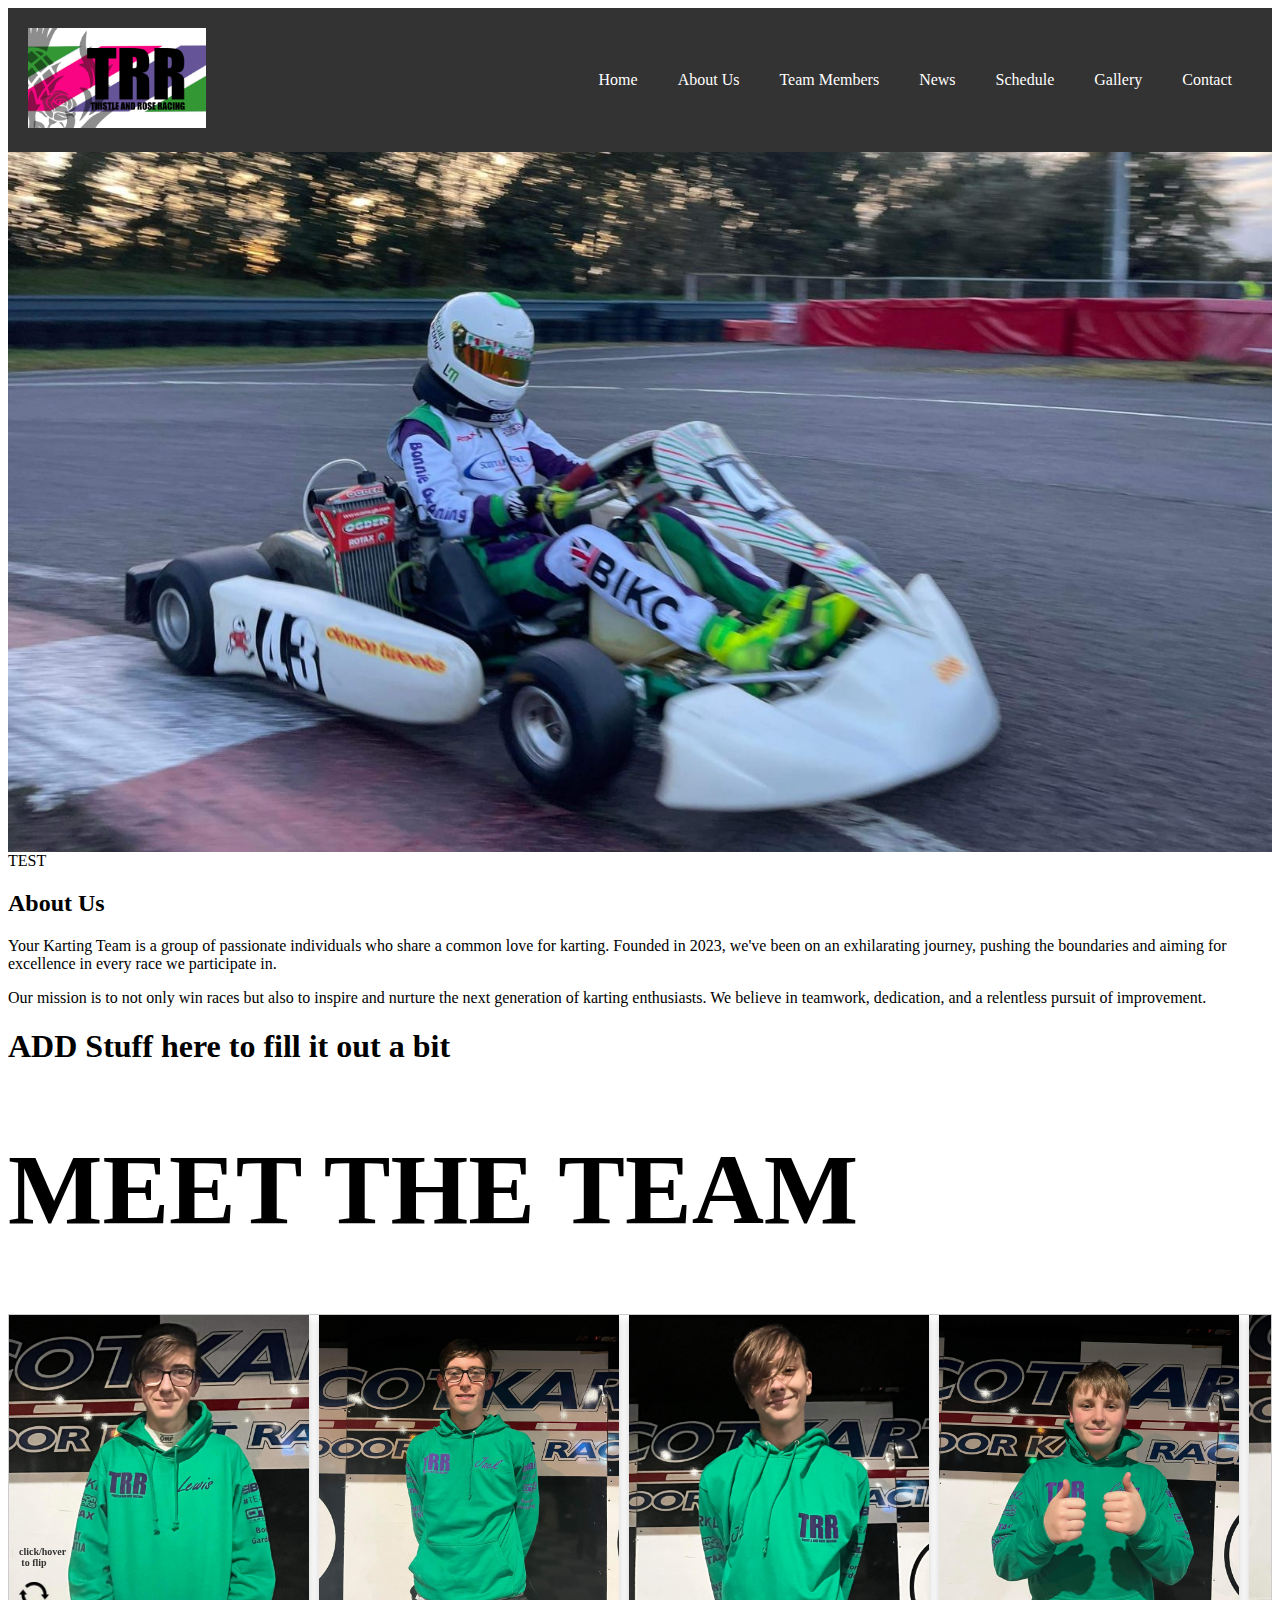
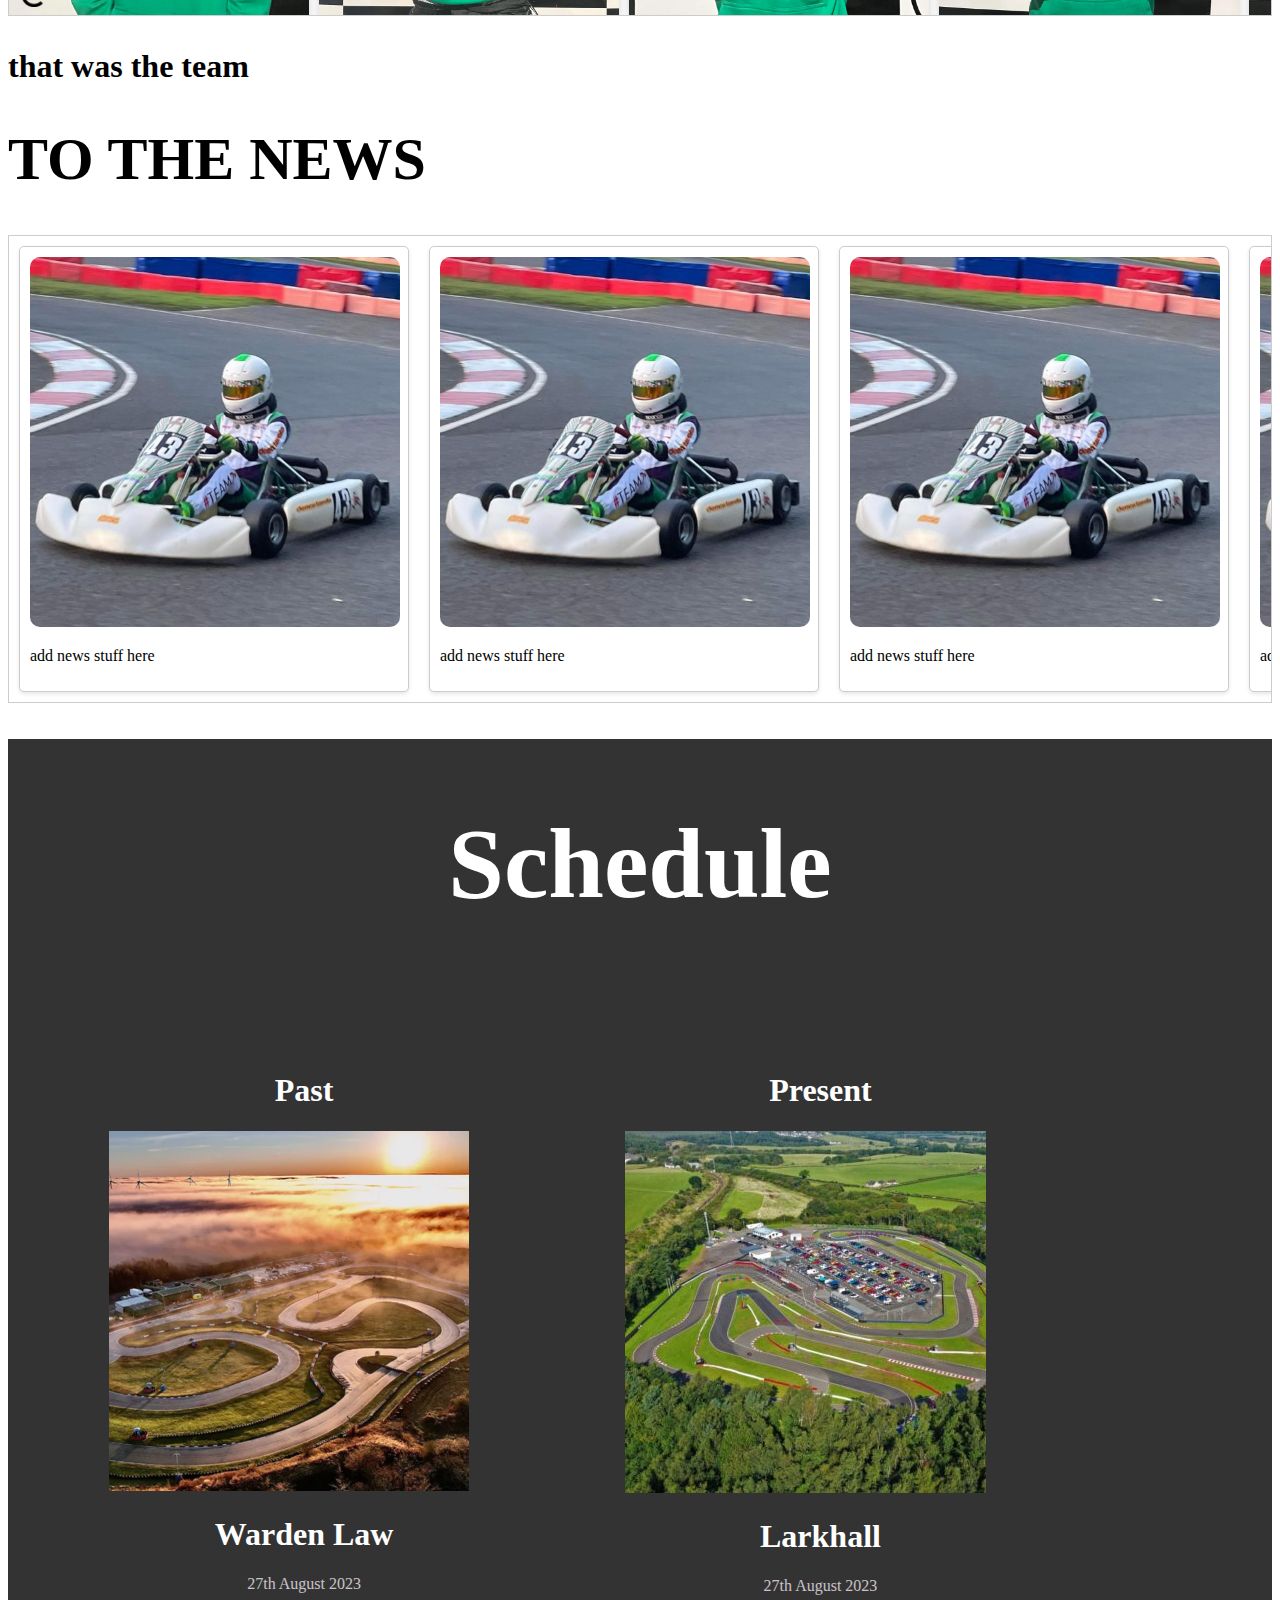
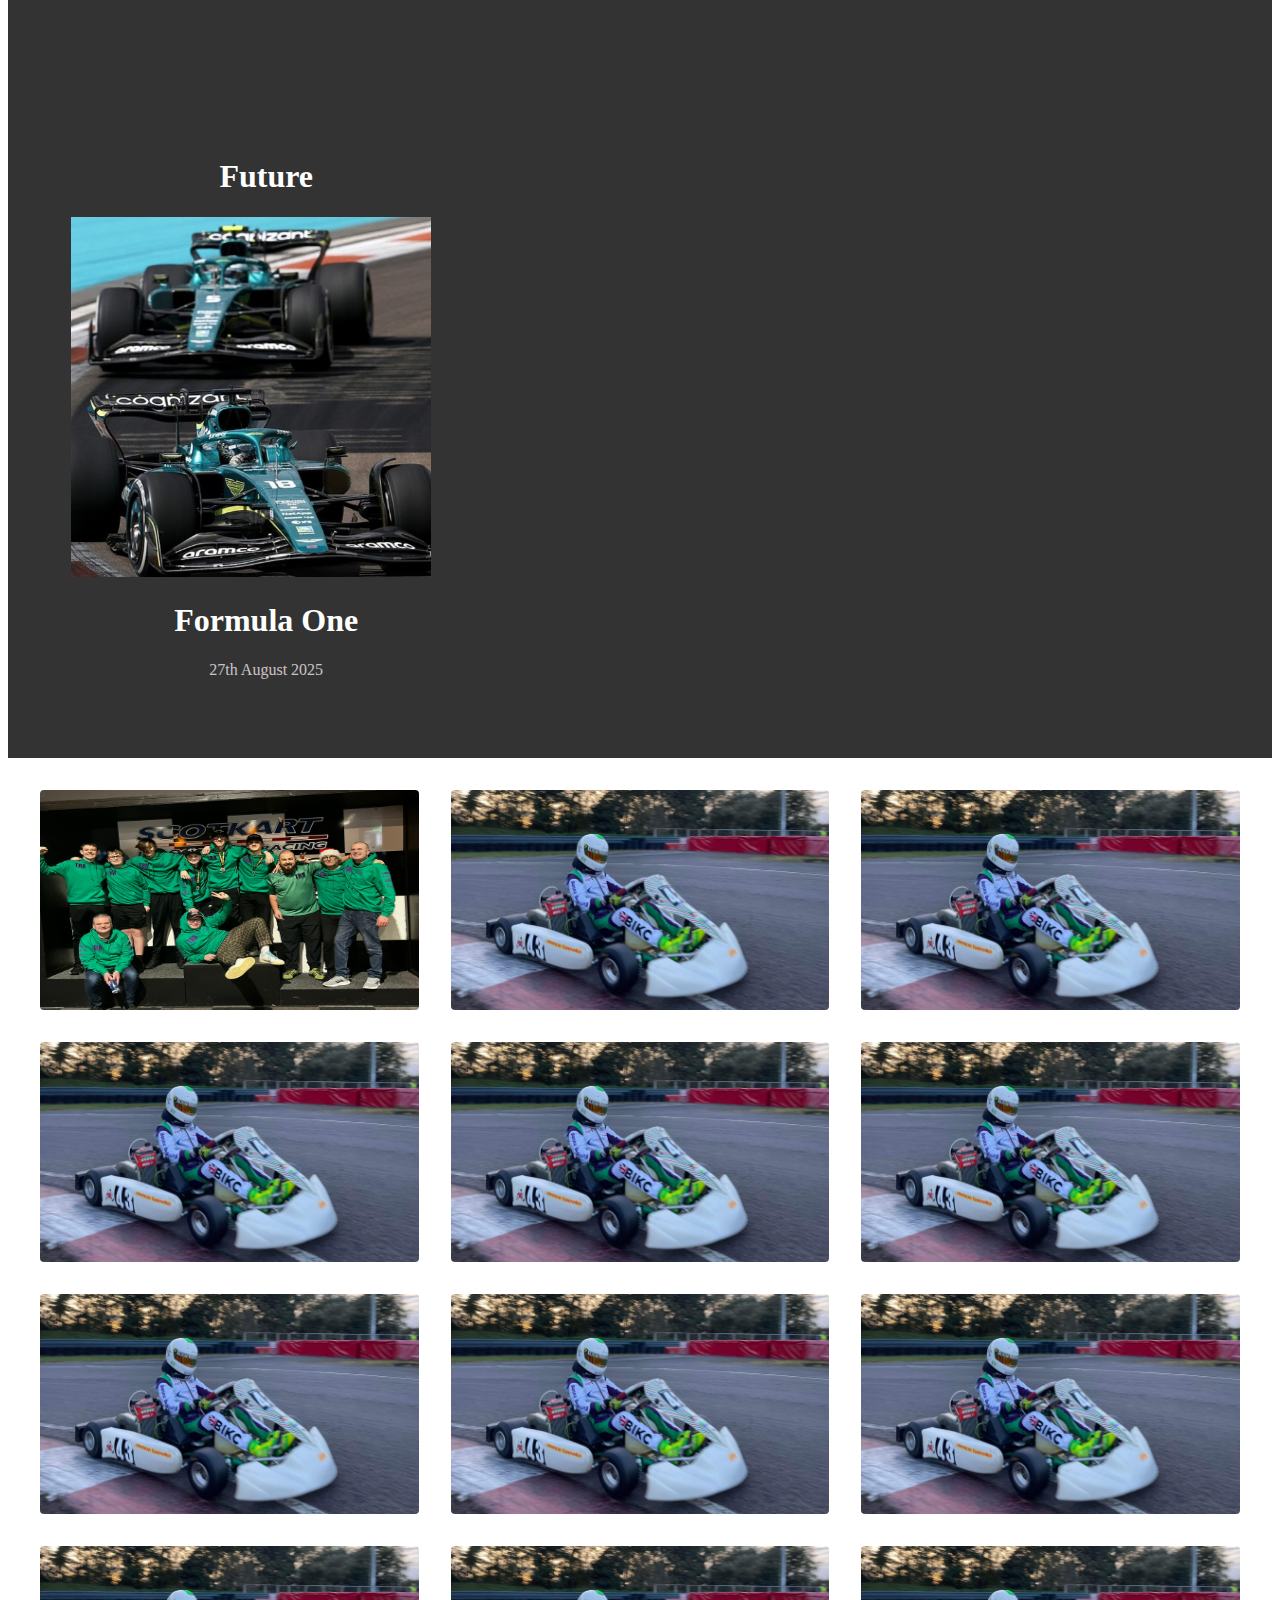
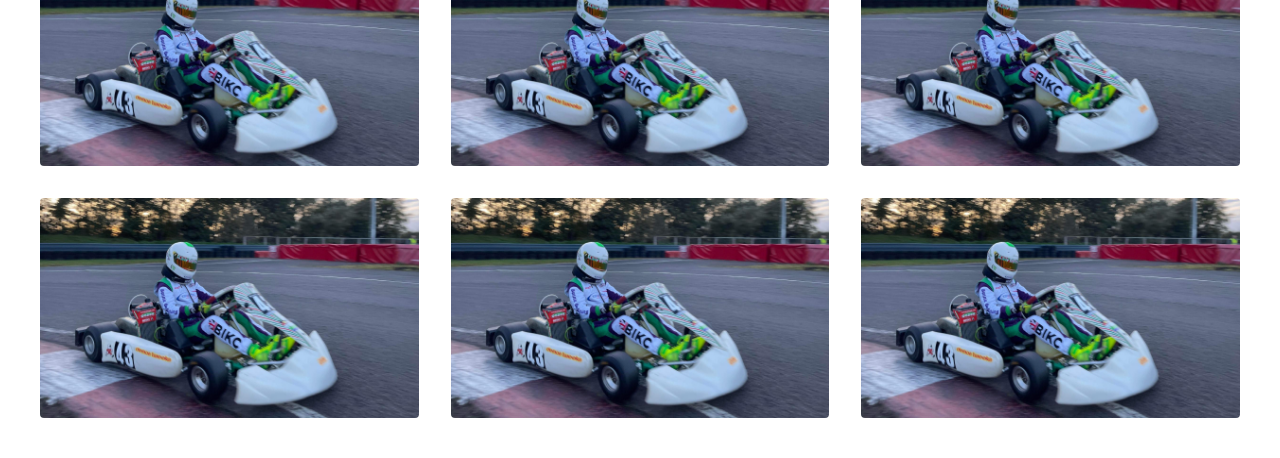
==== index.html @ 94e26f44 "testing a second page" ====
<!DOCTYPE html>
<html lang="en">
<head>
    <meta charset="UTF-8">
    <meta name="viewport" content="width=device-width, initial-scale=1.0">
    <title>Thistile Rose Racing</title>
    <link rel="stylesheet" href="css/styles.css">
</head>
<body>
    <header>
        <nav>
            <div class="logo">
                <img src="logo.png" alt="Team Logo" height="100px">
            </div>
            <ul>
                <li><a href="#">Home</a></li>
                <li><a href="#about">About Us</a></li>
                <li><a href="#team">Team Members</a></li>
                <li><a href="#news">News</a></li>
                <li><a href="#schedule">Schedule</a></li>
                <li><a href="#gallery">Gallery</a></li>
                <li><a href="#contact">Contact</a></li>
            </ul>
        </nav>

    </header>

	<section > <!-- carosell-images-with-hero-text -->
	
		<div class="hero">
			<Welcome1>We Are<br></Welcome1>
			<Welcome2>Thistle & Rose Racing</Welcome2>
		</div>

		<div class="carousel">
			<img class="slide" src="img/rolling/img1.jpg" alt="Image 1">
			<img class="slide" src="img/rolling/img2.jpg" alt="Image 2">
			<img class="slide" src="img/rolling/img3.jpg" alt="Image 2">
		</div>

		<script src="js/carousel.js"></script>
	</section>
	
	<section class="page_width">	
		<section id="about">
			<div class="about-content">
				<a herf="secondPage.html">TEST</a>
				<h2>About Us</h2>
				<p>Your Karting Team is a group of passionate individuals who share a common love for karting. Founded in 2023, we've been on an exhilarating journey, pushing the boundaries and aiming for excellence in every race we participate in.</p>
				<p>Our mission is to not only win races but also to inspire and nurture the next generation of karting enthusiasts. We believe in teamwork, dedication, and a relentless pursuit of improvement.</p>
				<h1 >ADD Stuff here to fill it out a bit </h1>
			</div>
		</section>

		<section id="team">
			
			<h1 style="font-size:100px"> MEET THE TEAM <h1>
			
			
			
<div class="overflow-box">

	<div class="flip-card">
	  <div class="flip-card-inner">
		<div class="flip-card-front">
		  <img src="img/drivers/lewis.jpg" alt="Avatar">
		  <div style="position:absolute; left: 10px; bottom: 0; width:30px; ">
			<p style="font-size:10px;left:0px;color: #333;">click/hover <br>to flip</p>
			<img src="img/drivers/flip.png" alt="flip">
		  	
		  </div>
		  </p>
		</div>
		<div class="flip-card-back">
		  <h1>Lewis McGill</h1>
		  <p>Driver</p>
		  <p>We love that guy</p>
		</div>
	  </div>
	</div>
  
	<div class="flip-card">
	  <div class="flip-card-inner">
		<div class="flip-card-front">
		  <img src="img/drivers/jack.jpg" alt="Avatar">
		</div>
		<div class="flip-card-back">
		  <h1>Jack Smart</h1>
		  <p>Driver & Programmer</p>
		  <p>We love that guy</p>
		</div>
	  </div>
	</div>
  
	<div class="flip-card">
	  <div class="flip-card-inner">
		<div class="flip-card-front">
		  <img src="img/drivers/jake.jpg" alt="Avatar">
		</div>
		<div class="flip-card-back">
		  <h1>Jake Priestky</h1>
		  <p>Driver & Designer</p>
		  <p>We love that guy</p>
		</div>
	  </div>
	</div>
  
	<div class="flip-card">
	  <div class="flip-card-inner">
		<div class="flip-card-front">
		  <img src="img/drivers/callum.jpg" alt="Avatar">
		</div>
		<div class="flip-card-back">
		  <h1>Callum Evans</h1>
		  <p>Driver</p>
		  <p>We love that guy</p>
		</div>
	  </div>
	</div>
	<div class="flip-card">
	  <div class="flip-card-inner">
		<div class="flip-card-front">
		  <img src="img/drivers/fraser.jpg" alt="Avatar">
		</div>
		<div class="flip-card-back">
		  <h1>Fraser MacNeill</h1>
		  <p>Driver</p>
		  <p>We love that guy</p>
		</div>
	  </div>
	</div>
  
	<div class="flip-card">
	  <div class="flip-card-inner">
		<div class="flip-card-front">
		  <img src="img/drivers/shug.jpg" alt="Avatar">
		</div>
		<div class="flip-card-back">
		  <h1>Hugh MacDonald</h1>
		  <p>Driver</p>
		  <p>We love that guy</p>
		</div>
	  </div>
	</div>
  
	<div class="flip-card">
	  <div class="flip-card-inner">
		<div class="flip-card-front">
		  <img src="img/drivers/arran.jpg" alt="Avatar">
		</div>
		<div class="flip-card-back">
		  <h1>Arran Bell</h1>
		  <p>Driver</p>
		  <p>Chamionships <br><br> CCKC, Larkhall Chamionship,<br>SRK Chamionship, BIKC,<br>BRKC, NRKL, GRID GP,<br> DMAX Endurance,<br> SRK Endurance,<br> Hereforshire Chamionship</p>
		</div>
	  </div>
	</div>
  
	  <div class="flip-card">
		  <div class="flip-card-inner">
			<div class="flip-card-front">
			  <img src="img/drivers/daniel.jpg" alt="Avatar">
			</div>
			<div class="flip-card-back">
			  <h1>Daniel</h1>
			  <p>Driver</p>
			  <p>We love that guy</p>
			</div>
		  </div>
  
  </div>
  
  
  </div>
  
		<p> that was the team</p>
		</section>
		
		<section> <!-- News  -->
			<h1 style="font-size:60px"> TO THE NEWS <h1></h1>
			
			<div class="overflow-box">
			
			<div class="box">

				<img src="img/news/news.jpg">
				<p>add news stuff here</p>

			</div>

			<div class="box">

				<img src="img/news/news.jpg">
				<p>add news stuff here</p>

			</div>

			<div class="box">

				<img src="img/news/news.jpg">
				<p>add news stuff here</p>
			</div>
				<div class="box">

					<img src="img/news/news.jpg">
					<p>add news stuff here</p>
	
				</div>
	
				<div class="box">
	
					<img src="img/news/news.jpg">
					<p>add news stuff here</p>
	
				</div>
	
				<div class="box">
	
					<img src="img/news/news.jpg">
					<p>add news stuff here</p>
			</div>
			</div>
		</section>
		</section>
		<br><br>

		<section class="schedule">
			
			<h1 style="font-size:100px; text-align:center; color:white;">Schedule</h1>
			

			<div class="leftimg">
				<h1 style="color: rgb(255, 255, 255); text-align:center;">Past</strong></h1>
			<img src="img/tracks/Warden-Law.png">
			 <h1 style="color: rgb(255, 255, 255); text-align:center;">Warden Law</strong></h1>
			<p style="opacity: 0.75; color: rgb(251, 241, 250); text-align:center;">27th August 2023</span></p>
			</div>

			<div style="width:390px;margin:5%;float: left;">
				<h1 style="color: rgb(255, 255, 255); text-align:center;">Present</strong></h1>
			<img src="img/tracks/larkhall.jpg">
			 <h1 style="color: rgb(255, 255, 255); text-align:center;">Larkhall</strong></h1>
			<p style="opacity: 0.75; color: rgb(251, 241, 250); text-align:center;">27th August 2023</span></p>
			</div>

			<div style="width:390px;margin:5%;float: left;">
				<h1 style="color: rgb(255, 255, 255); text-align:center;">Future</strong></h1>
			<img src="img/tracks/future.jpg" width="360 px">
			 <h1 style="color: rgb(255, 255, 255); text-align:center;">Formula One</strong></h1>
			<p style="opacity: 0.75; color: rgb(251, 241, 250); text-align:center;">27th August 2025</span></p>
			</div>



		</section>

		<section class="gallery">
			<img width="330" height="220" src="img/gallery/galleryPhoto1.jpg">
			<img width="330" height="220" src="img/img1.jpg">
			<img width="330" height="220" src="img/img1.jpg">
			<img width="330" height="220" src="img/img1.jpg">
			<img width="330" height="220" src="img/img1.jpg">
			<img width="330" height="220" src="img/img1.jpg">
			<img width="330" height="220" src="img/img1.jpg">
			<img width="330" height="220" src="img/img1.jpg">
			<img width="330" height="220" src="img/img1.jpg">
			<img width="330" height="220" src="img/img1.jpg">
			<img width="330" height="220" src="img/img1.jpg">
			<img width="330" height="220" src="img/img1.jpg">
			<img width="330" height="220" src="img/img1.jpg">
			<img width="330" height="220" src="img/img1.jpg">
			<img width="330" height="220" src="img/img1.jpg">
		</section>

		<section id="contact">
			<!-- Contact Information and Form goes here -->
		</section>
	</section>

</body>
</html>
---- css/styles.css ----
/* Add your CSS styles here */

/* Example styles for the header */
header {
    background-color: #333;
    color: #fff;
    padding: 20px 0;
    text-align: center;
}

.page_width {
    max-width: 1280px;
    margin: 0 auto;
}

nav {
    display: flex;
    justify-content: space-between;
    align-items: center;
    padding: 0 20px;
}

nav .logo {
    margin-right: auto;
}


nav ul {
  list-style: none;
  display: flex;
}

nav ul li {
  margin: 0 20px;
}

nav a {
  text-decoration: none;
  color: #fff;
}


@media (orientation:portrait) {
  nav ul {
     display: none; /* visibility: none; */
  }
}




/*carosuell*/
.hero {
    color: #fff;
    text-align: center;
    position: absolute;
    top: 500px;
    left: 0;
    right: 0;
    transform: translateY(-50%);
}

welcome1, welcome2 {
    opacity: 0;
}

welcome1 {
    animation: fadeIn 1s 0.25s forwards;
}

welcome2 {
    animation: fadeIn 1s 0.5s forwards;
    font-size: 50px; 
    font-weight: bold; 
}

@keyframes fadeIn {
    0% {
        opacity: 0;
    }
    100% {
        opacity: 1;
    }
}

.carousel {
    display: flex;
    overflow: hidden;
}

.slide {
    width: 100%;
    height: 700px;
    display: none;
}

.slide img {
    width: 100%;
    height: 700px;
}

/* Meet the Team */
.overflow-box {
  display: flex;
  overflow-x: auto;
  overflow-y: hidden;
  white-space: nowrap;
  border: 1px solid #ccc;
}

.content {
  padding: 10px;
}

.flip-card {
  background-color: transparent;
  width: 300px;
  min-width: 300px; /* Set a minimum width for the flip cards */
  height: 300px;
  perspective: 1000px;
  margin-right: 10px;
}

.flip-card-inner {
  position: relative;
  width: 100%;
  height: 100%;
  text-align: center;
  transition: transform 0.6s;
  transform-style: preserve-3d;
  box-shadow: 0 4px 8px 0 rgba(0, 0, 0, 0.2);
}

.flip-card:hover .flip-card-inner {
  transform: rotateY(180deg);
}

.flip-card-front,
.flip-card-back {
  position: absolute;
  width: 100%;
  height: 100%;
  -webkit-backface-visibility: hidden;
  backface-visibility: hidden;
}

.flip-card-front {
  background-color: #bbb;
  color: black;
}

.flip-card-back {
  background-color: #2980b9;
  color: white;
  transform: rotateY(180deg);
}

.flip-card img {
  width: 100%;
  height: 100%;
  object-fit: cover; /* Ensure the image covers the entire container */
}

/* News Stuff*/

.box {
  border: 1px solid #ccc;
  padding: 10px;
  margin:10px;
  background-color: #ffffff;
  border-radius: 5px;
  box-shadow: 0 2px 4px rgba(0, 0, 0, 0.1);
  max-width: 390px ;
  float: left;
}

.box img{
  max-width: 370px ;
  border-radius: 10px;
}

/*schedule*/

.schedule{
  background-color: #333333;
  width:100%;
  float: left;
}

.schedule .box{
  border: 1px solid #ccc;
  padding: 10px;
  margin:10px;
  background-color: #333333;
  border-radius: 5px;
  box-shadow: 0 2px 4px rgba(0, 0, 0, 0.1);
  max-width: 390px ;
  float: left;
  
}

.leftimg {

  width:390px;
  margin: 5%; 
  margin-left: 8%; 
  float: left;
}

@media (orientation:portrait) {
  .leftimg {
     margin-left: 5%; /* visibility: none; */
  }
  .logo {
    width: 100%;
  }
}

/*gallery */


.gallery {
  display: grid;
  grid-template-columns: repeat(auto-fit, minmax(min(300px, 100%), 1fr));
  grid-gap: 2em;
  padding: 2em;
  pointer-events: none;
}
.gallery img {
    display: block;
    width: 100%;
    border-radius: .25em;
    transition: 250ms 50ms;
    pointer-events: auto;
  }
  
  .gallery &:hover img:not(:hover) {
    filter: saturate(.2) opacity(.5);
  }


* {
  box-sizing: border-box;
}

div.scroll-container {
  background-color: #333;
  overflow: auto;
  white-space: nowrap;
  padding: 10px;
}

div.scroll-container img {
  padding: 10px;
}
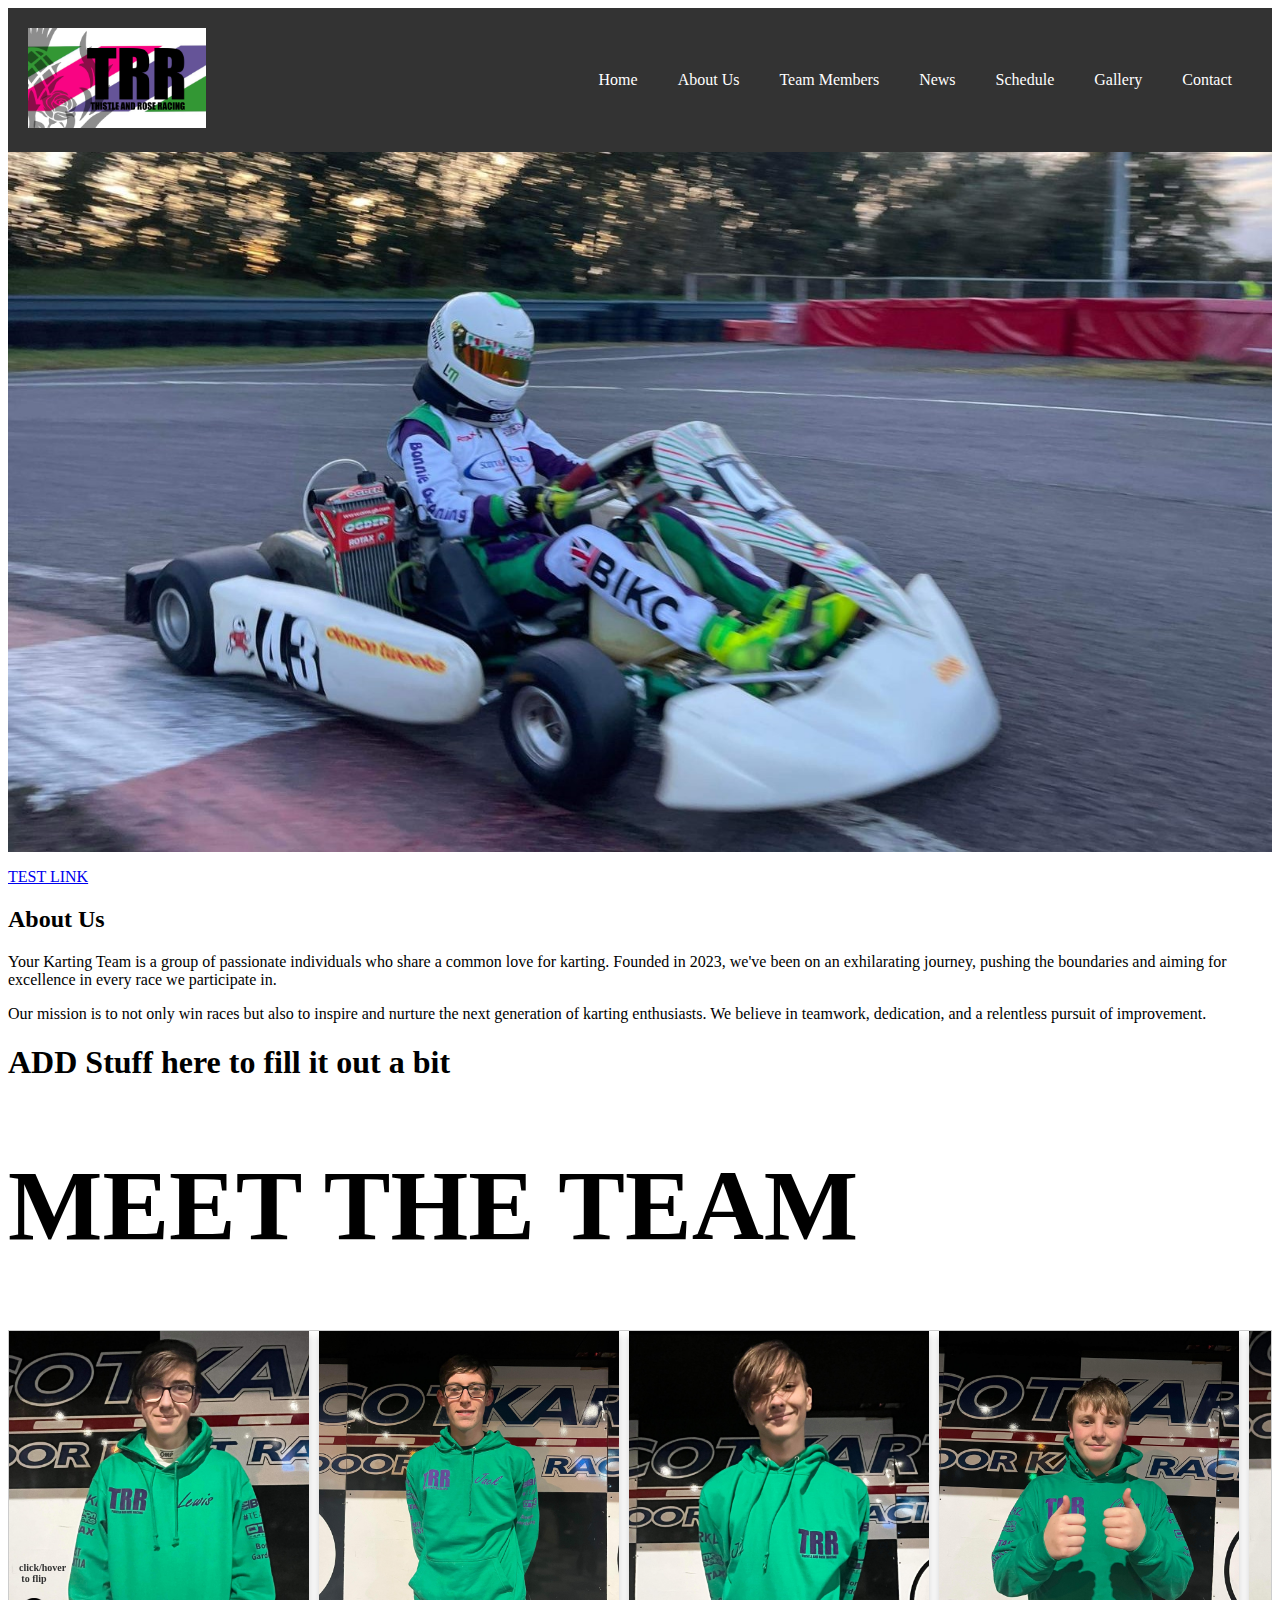
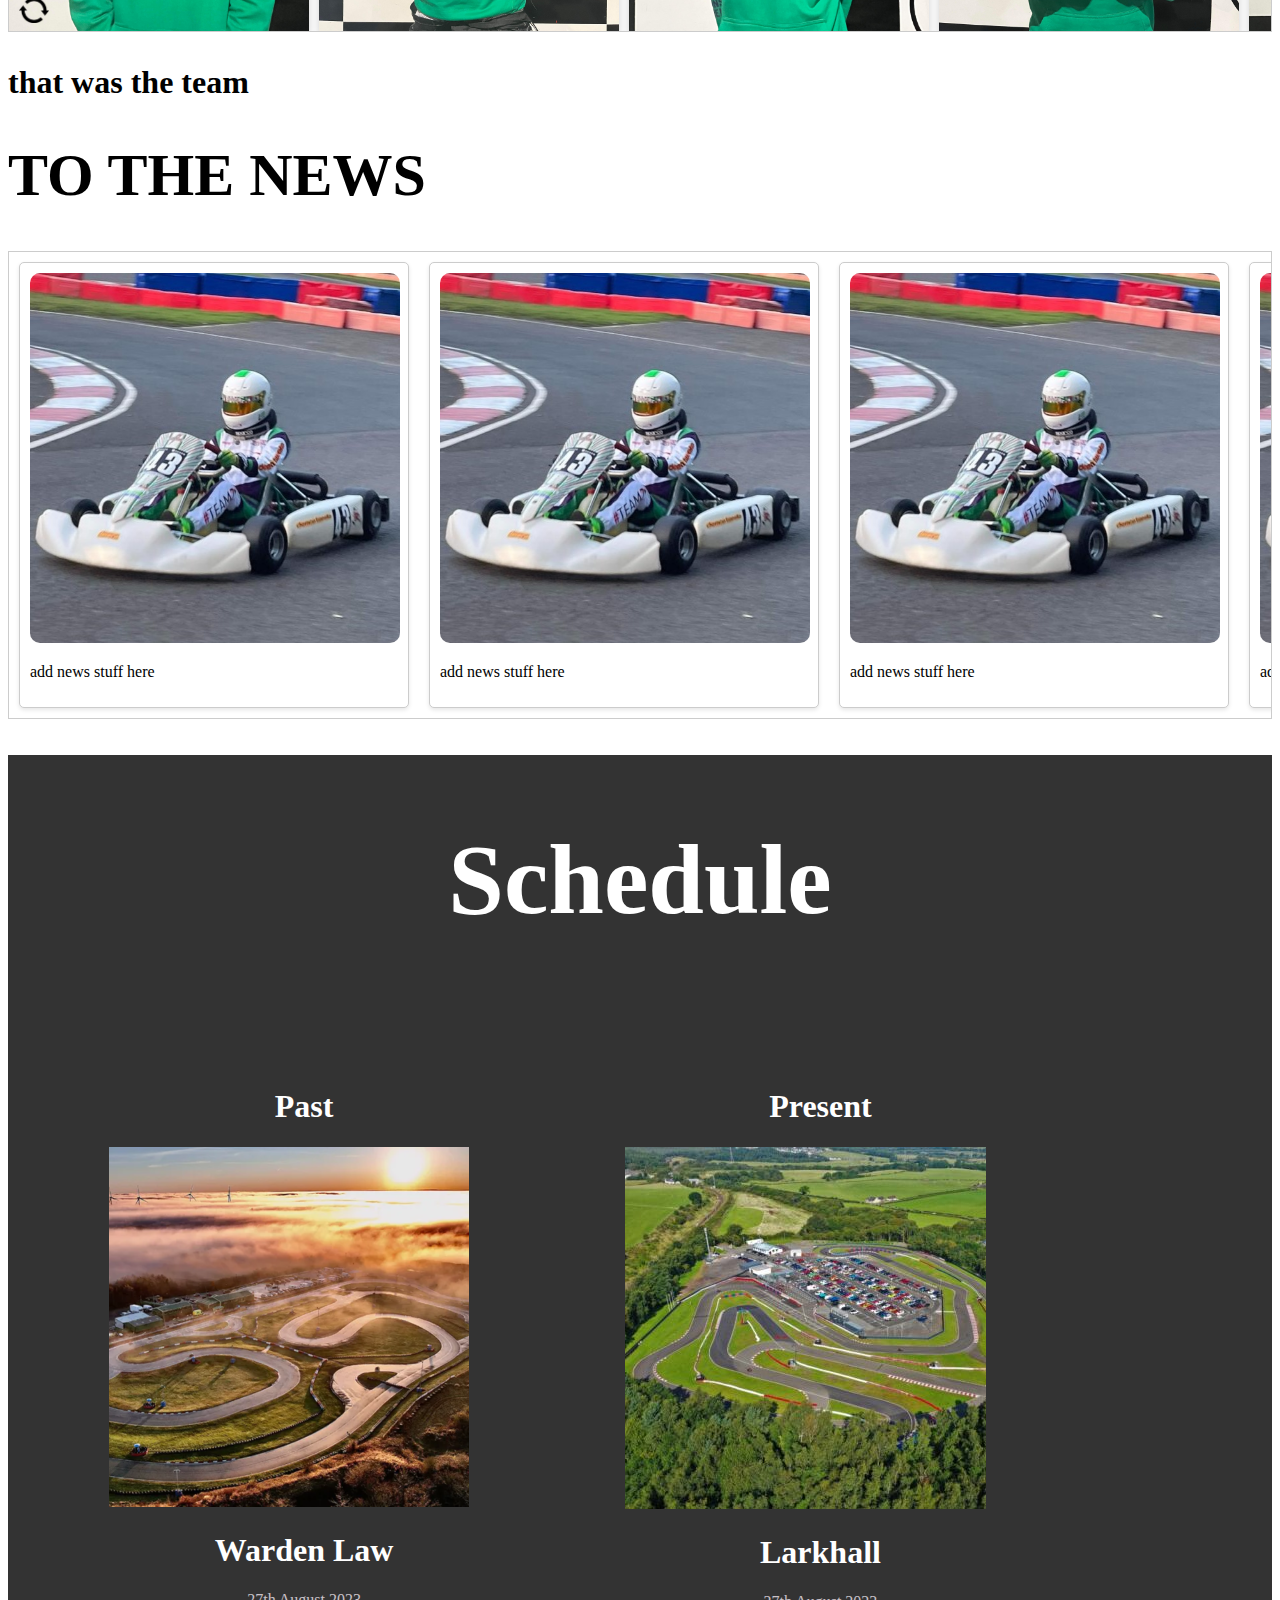
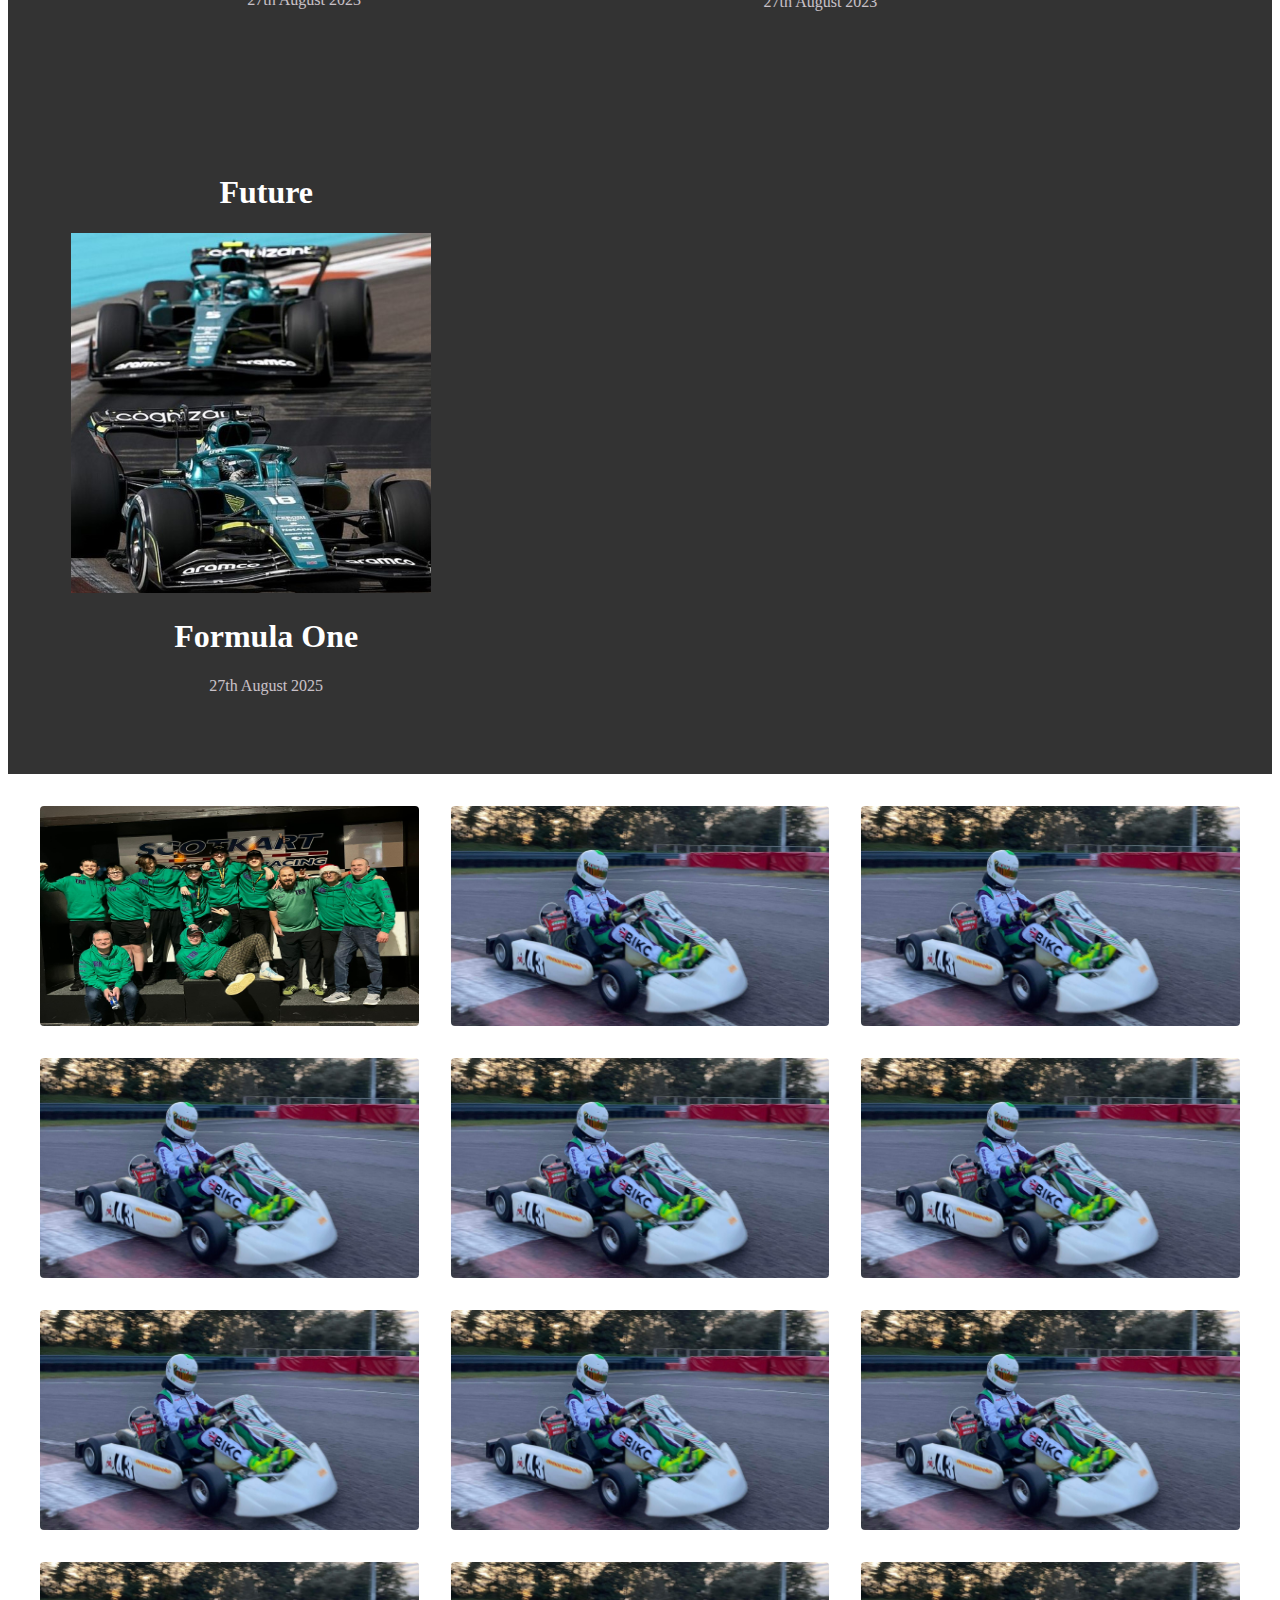
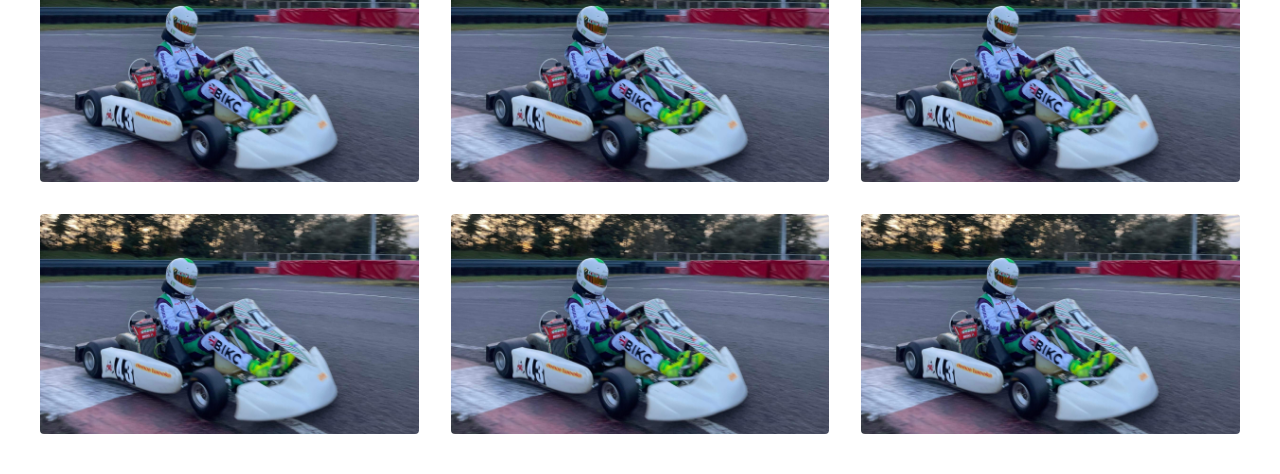
==== commit 4b299ea5: "just fixing link" ====
--- a/index.html
+++ b/index.html
@@ -44,7 +44,7 @@
 	<section class="page_width">	
 		<section id="about">
 			<div class="about-content">
-				<a herf="secondPage.html">TEST</a>
+				<p><a href="secondPage.html">TEST LINK</a></p>
 				<h2>About Us</h2>
 				<p>Your Karting Team is a group of passionate individuals who share a common love for karting. Founded in 2023, we've been on an exhilarating journey, pushing the boundaries and aiming for excellence in every race we participate in.</p>
 				<p>Our mission is to not only win races but also to inspire and nurture the next generation of karting enthusiasts. We believe in teamwork, dedication, and a relentless pursuit of improvement.</p>
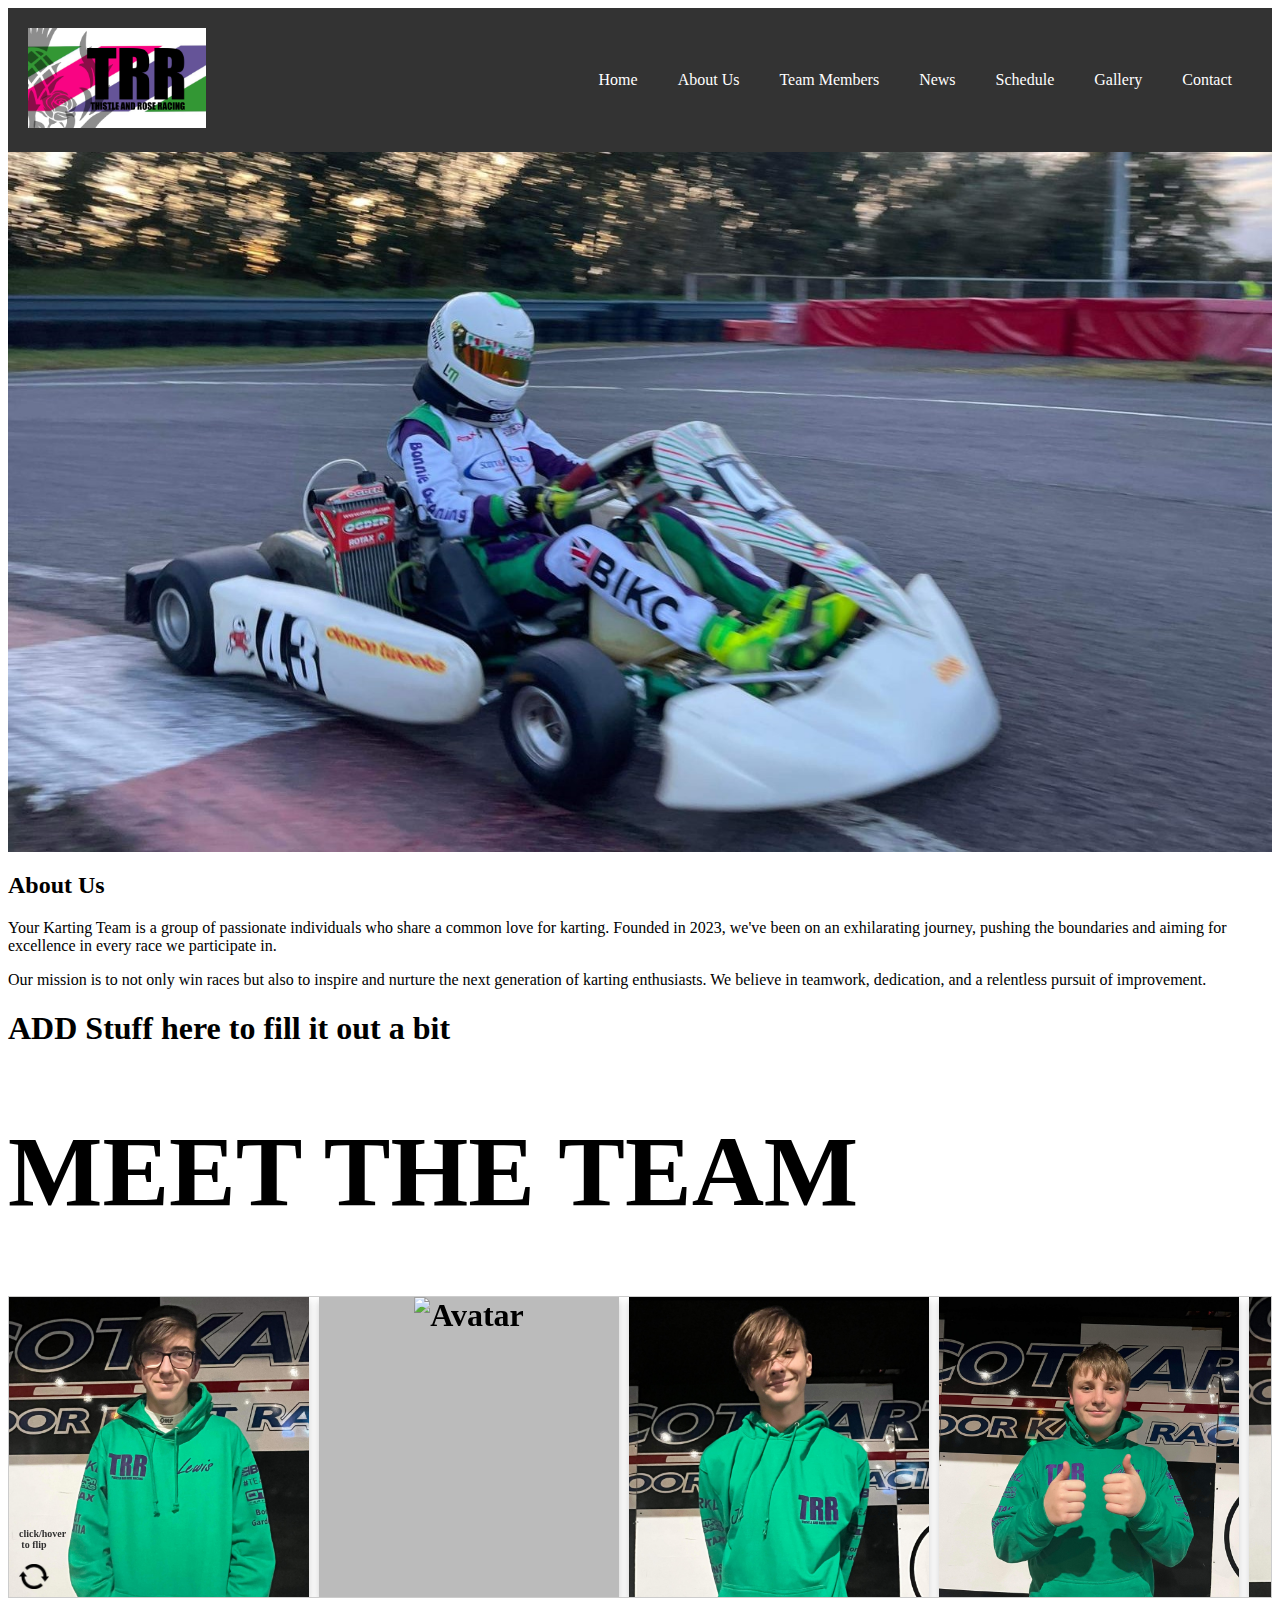
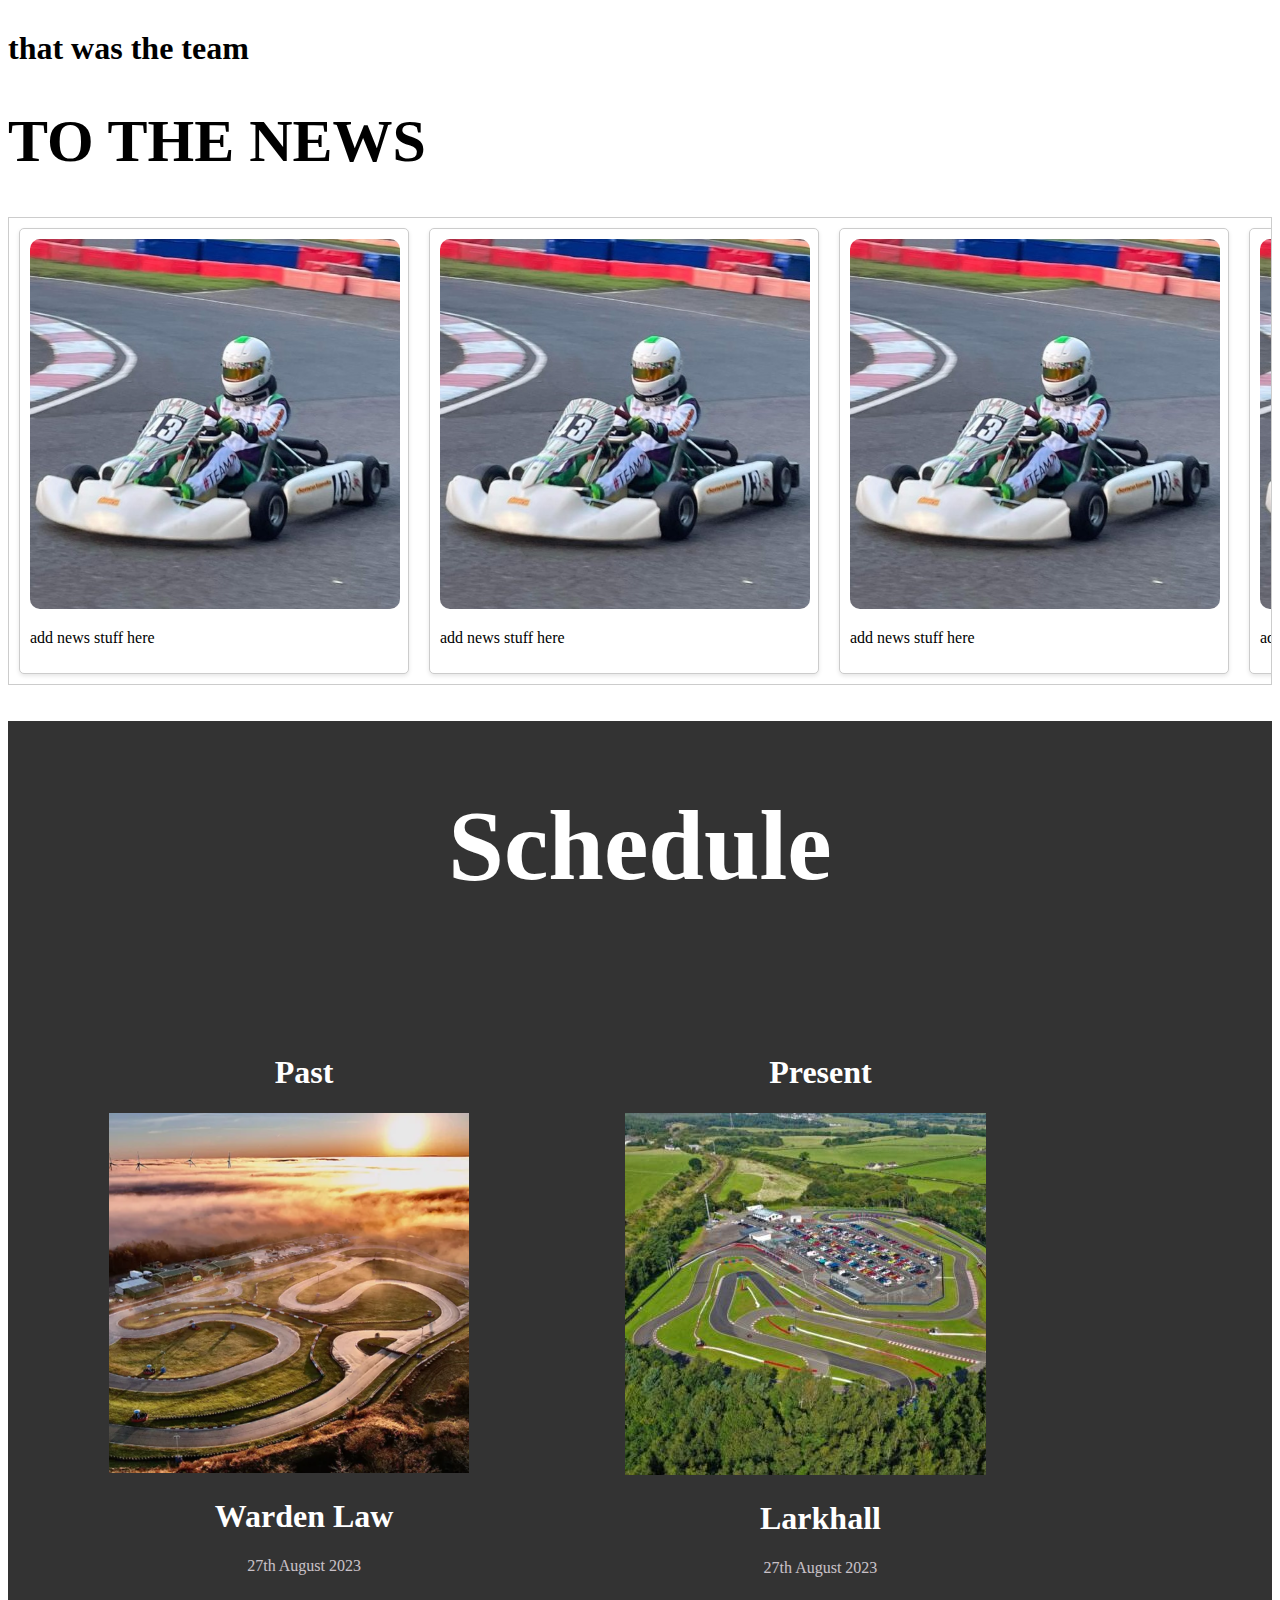
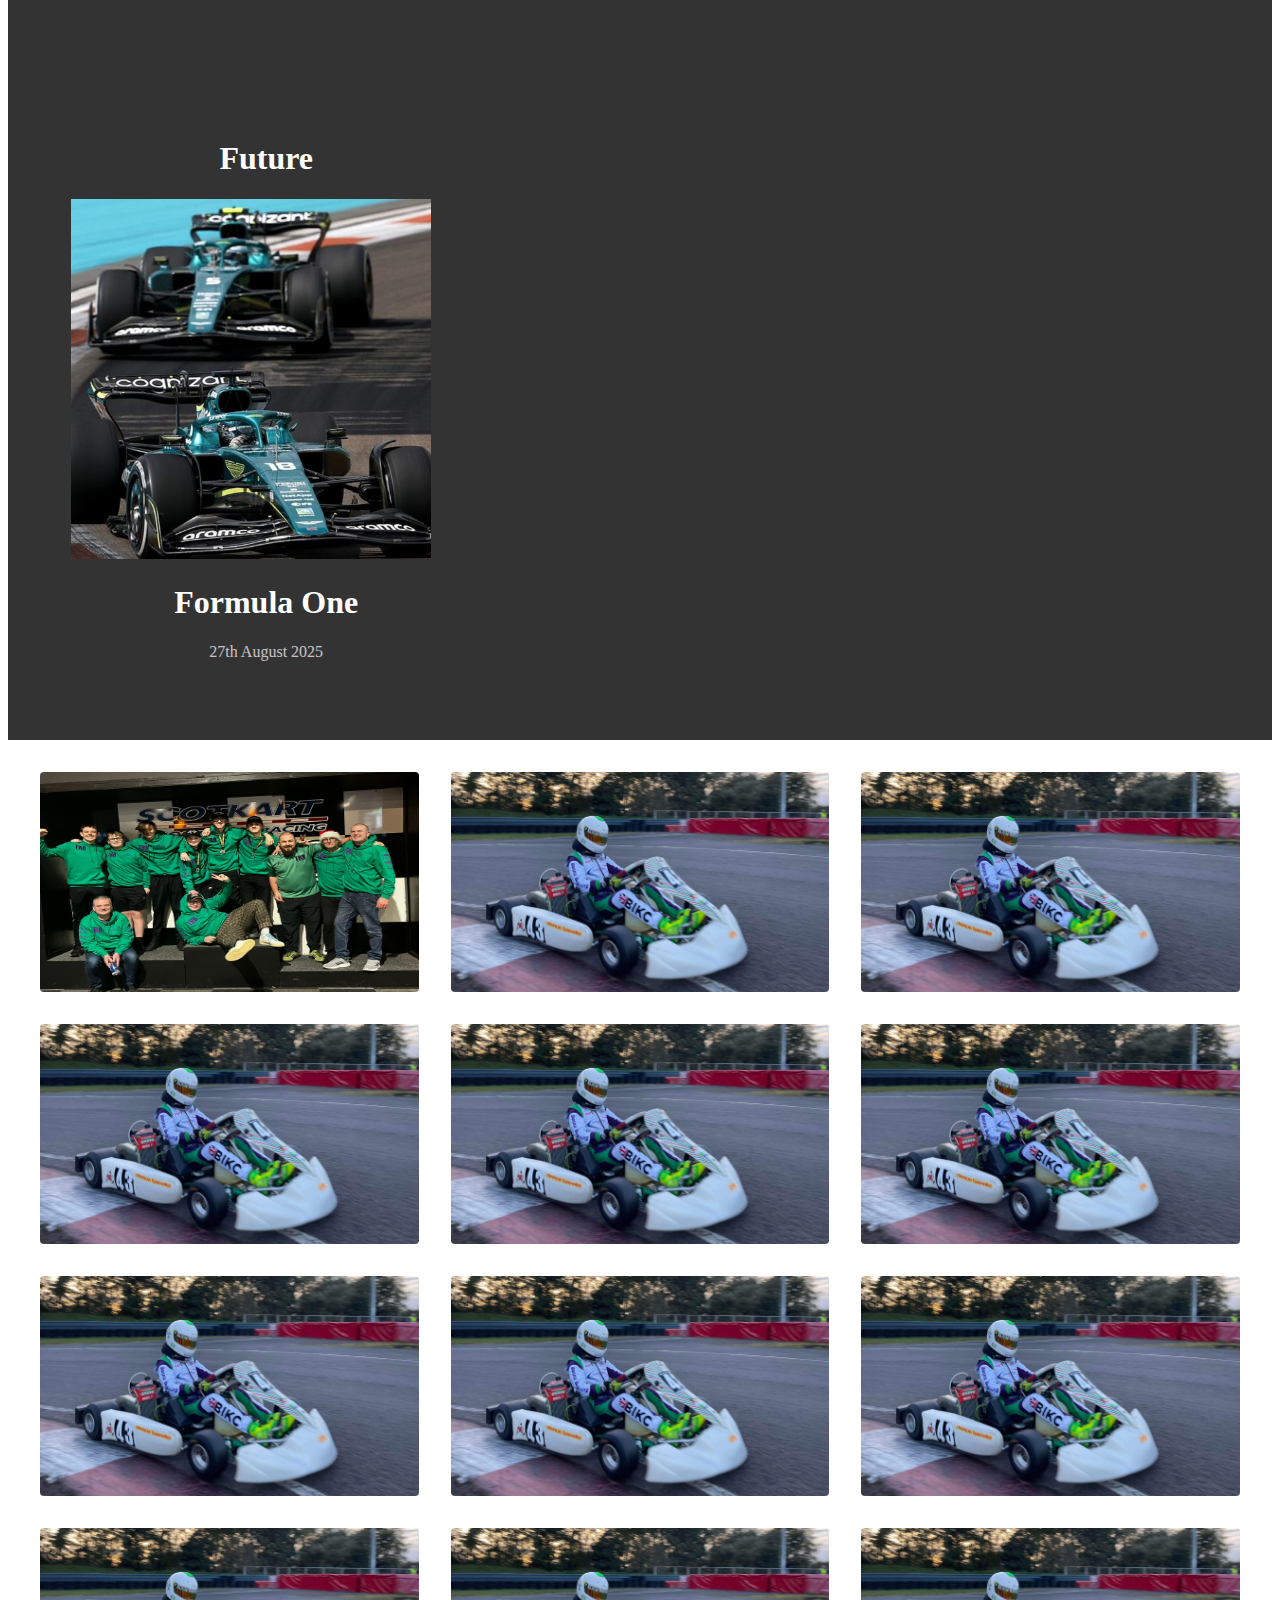
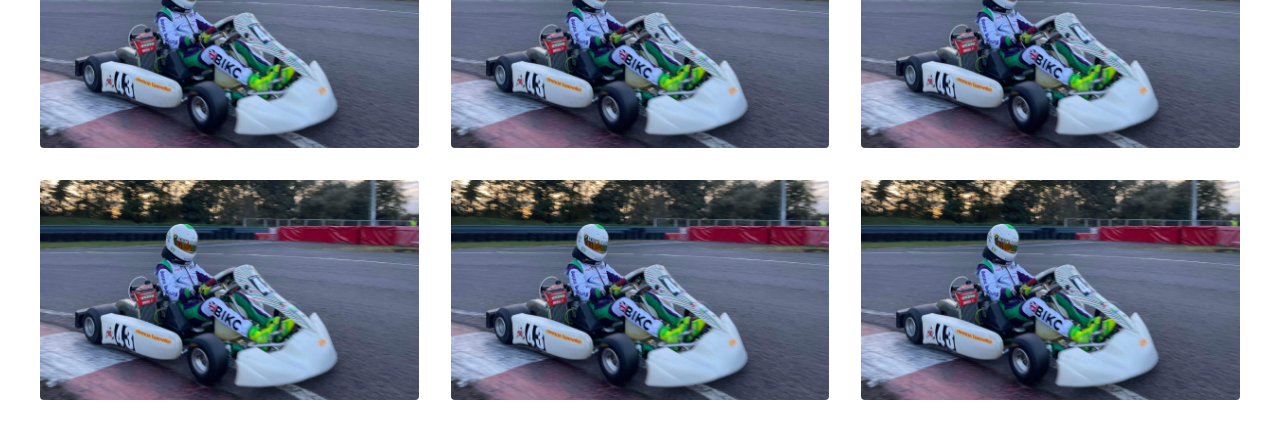
==== commit 23c96554: "quick edits" ====
--- a/index.html
+++ b/index.html
@@ -44,7 +44,6 @@
 	<section class="page_width">	
 		<section id="about">
 			<div class="about-content">
-				<p><a href="secondPage.html">TEST LINK</a></p>
 				<h2>About Us</h2>
 				<p>Your Karting Team is a group of passionate individuals who share a common love for karting. Founded in 2023, we've been on an exhilarating journey, pushing the boundaries and aiming for excellence in every race we participate in.</p>
 				<p>Our mission is to not only win races but also to inspire and nurture the next generation of karting enthusiasts. We believe in teamwork, dedication, and a relentless pursuit of improvement.</p>
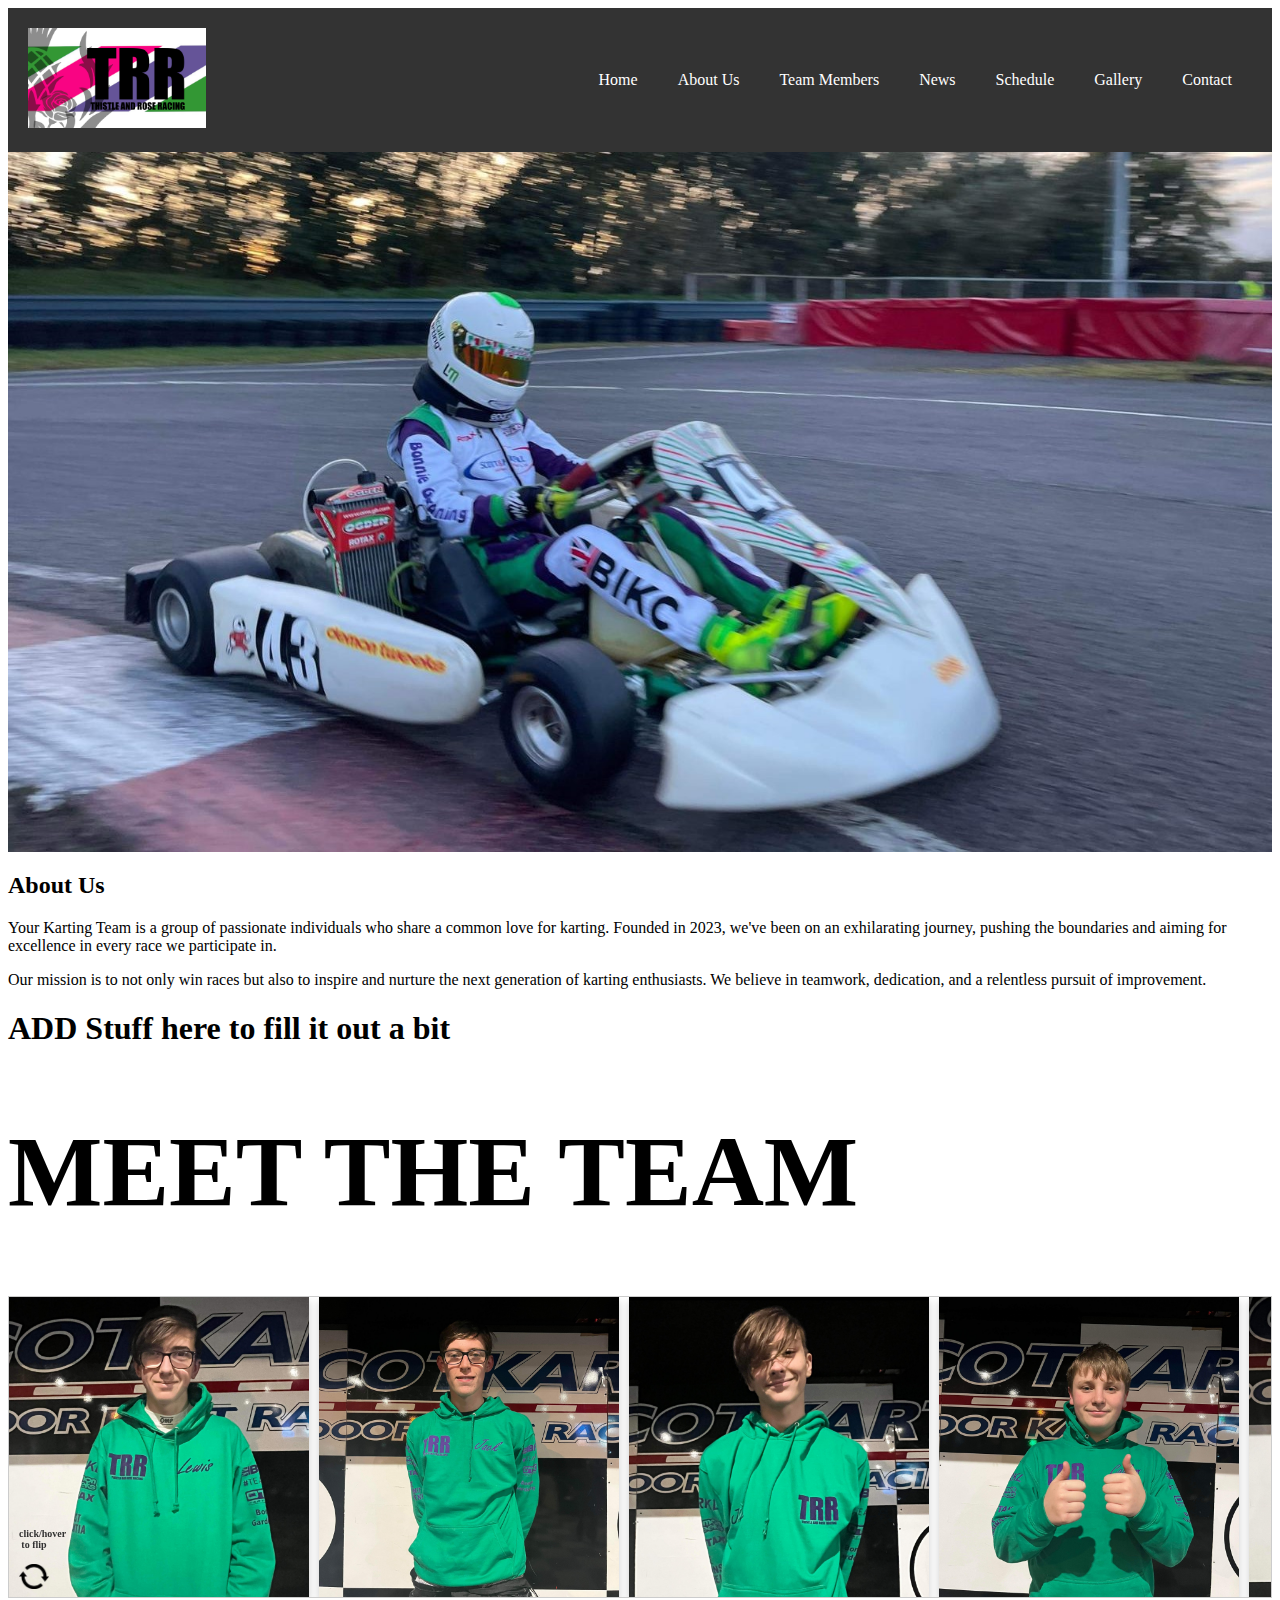
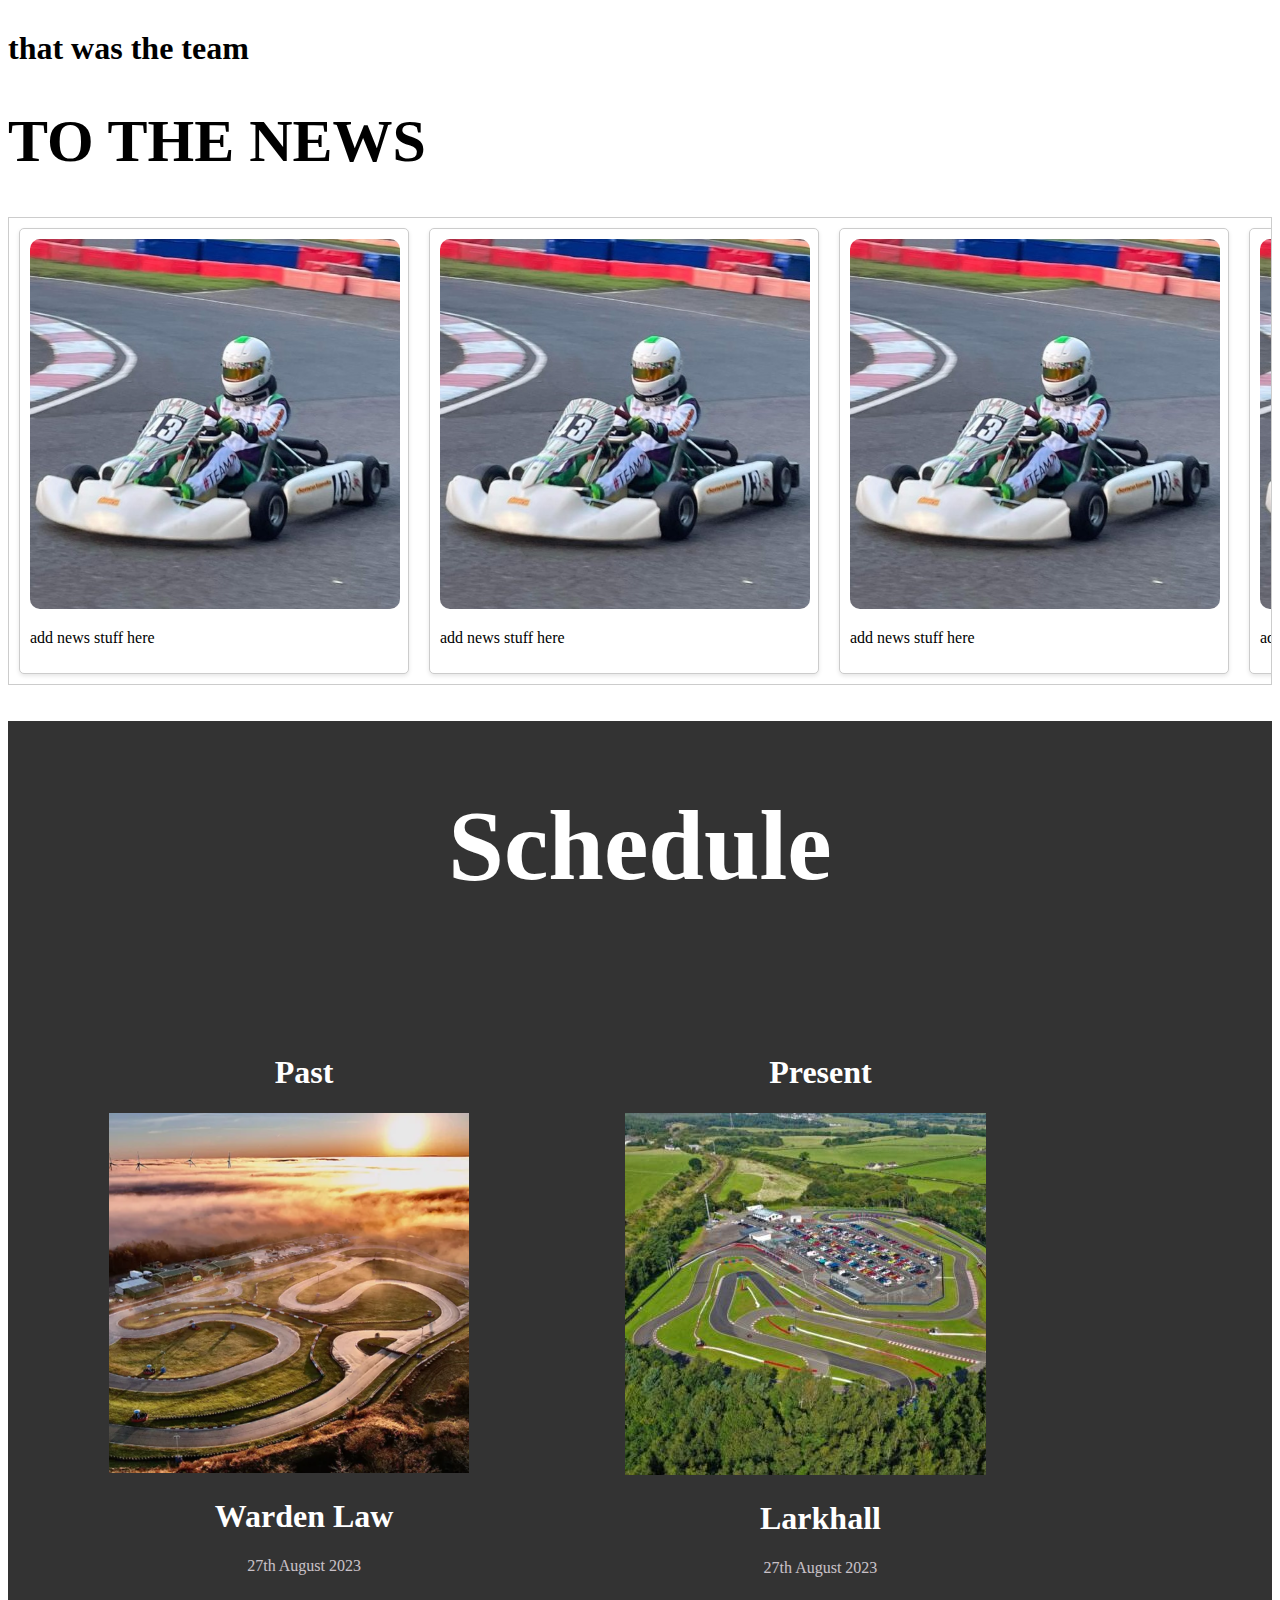
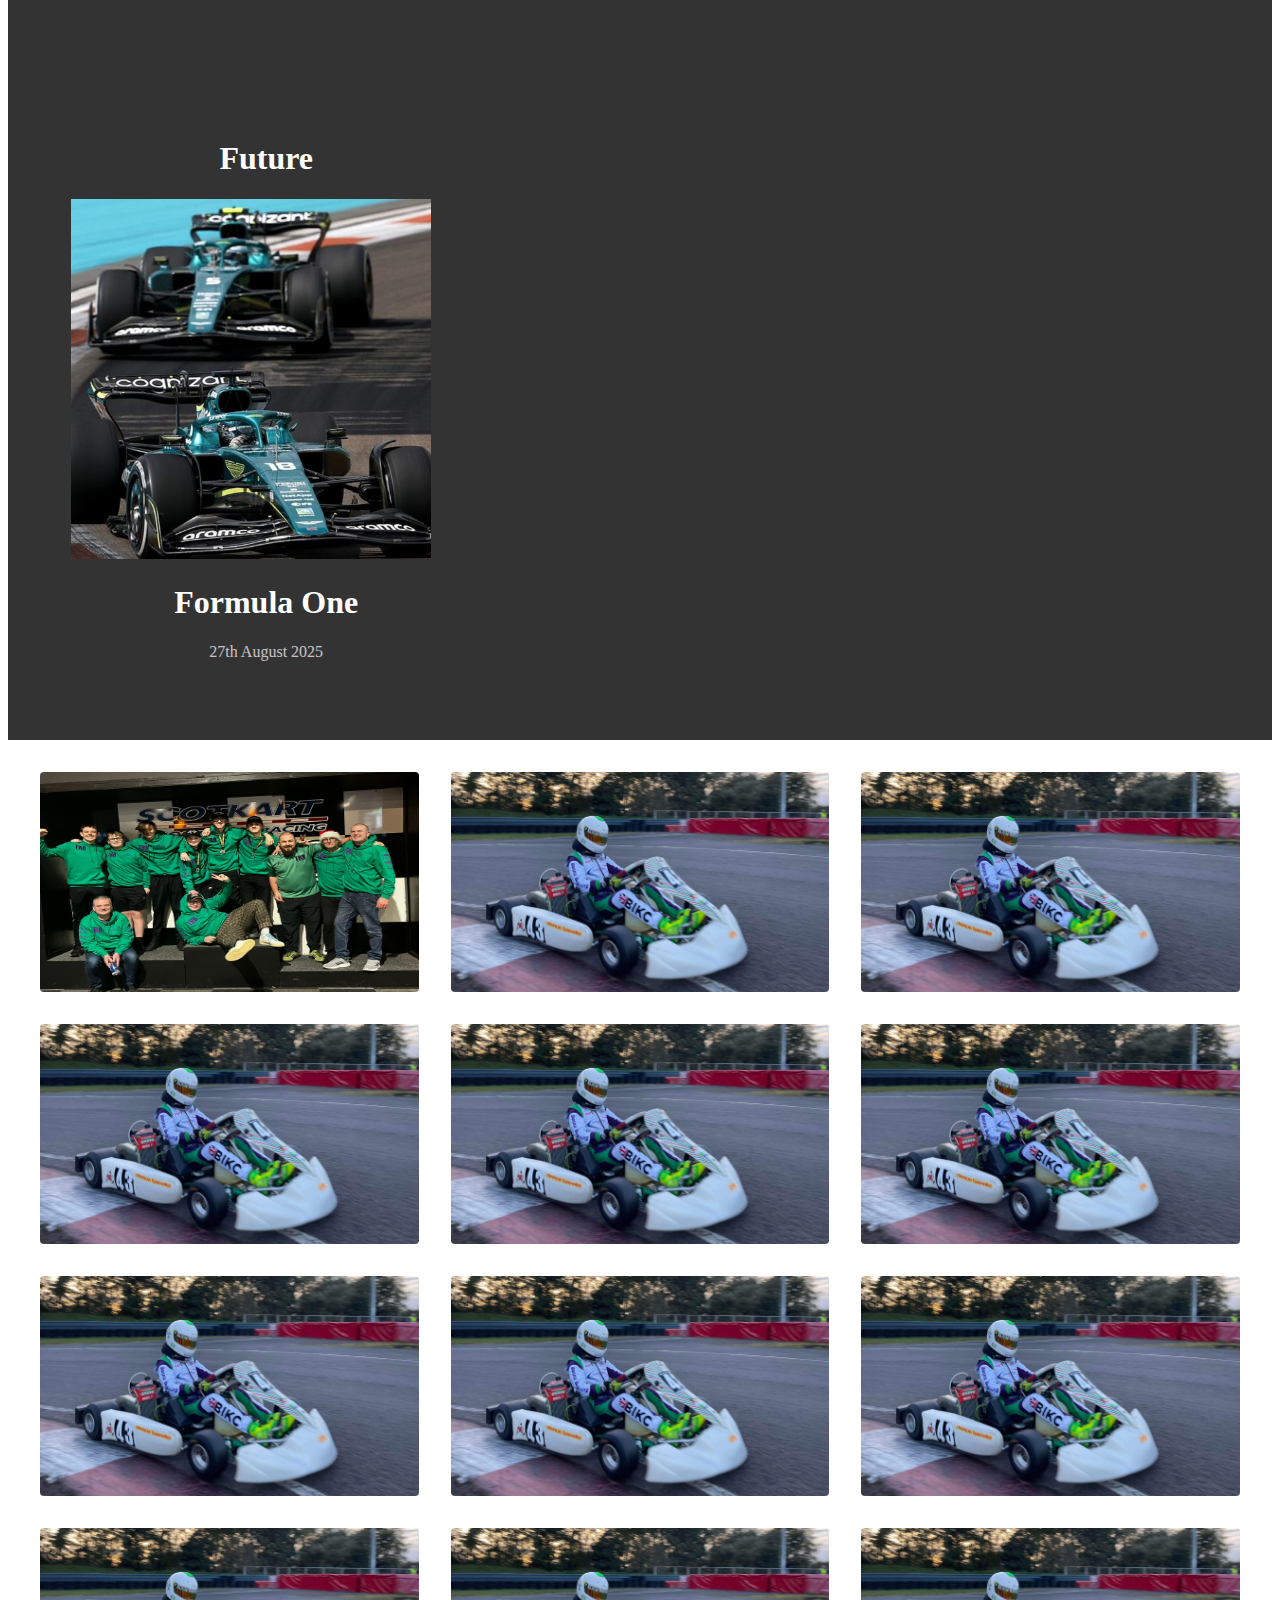
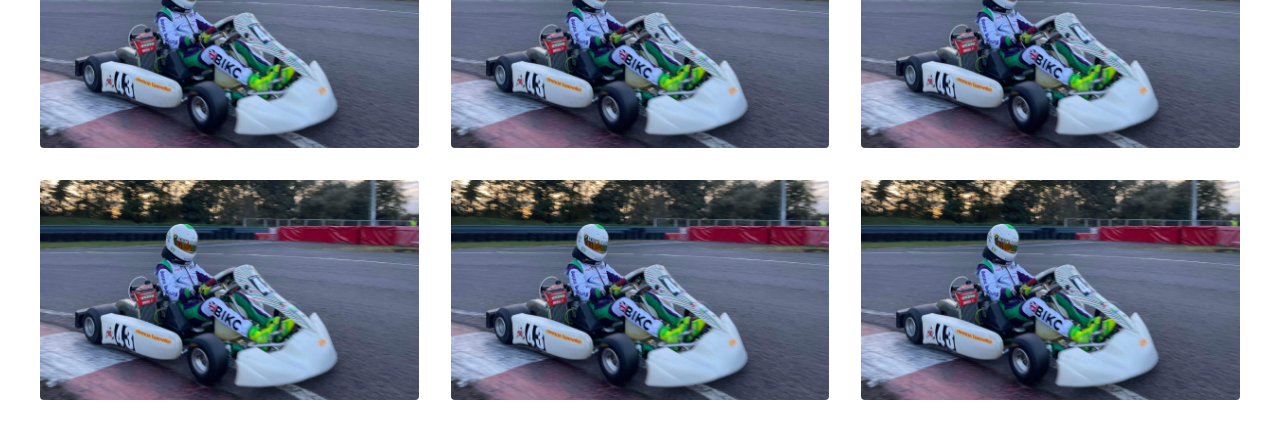
==== commit d2fd5eaf: "changed  alts for images and testing new image" ====
--- a/index.html
+++ b/index.html
@@ -62,7 +62,7 @@
 	<div class="flip-card">
 	  <div class="flip-card-inner">
 		<div class="flip-card-front">
-		  <img src="img/drivers/lewis.jpg" alt="Avatar">
+		  <img src="img/drivers/lewis.jpg" alt="Lewis McGill">
 		  <div style="position:absolute; left: 10px; bottom: 0; width:30px; ">
 			<p style="font-size:10px;left:0px;color: #333;">click/hover <br>to flip</p>
 			<img src="img/drivers/flip.png" alt="flip">
@@ -81,7 +81,7 @@
 	<div class="flip-card">
 	  <div class="flip-card-inner">
 		<div class="flip-card-front">
-		  <img src="img/drivers/jack.jpg" alt="Avatar">
+		  <img src="img/drivers/Jack.jpg" alt="Jack Smart">
 		</div>
 		<div class="flip-card-back">
 		  <h1>Jack Smart</h1>
@@ -94,7 +94,7 @@
 	<div class="flip-card">
 	  <div class="flip-card-inner">
 		<div class="flip-card-front">
-		  <img src="img/drivers/jake.jpg" alt="Avatar">
+		  <img src="img/drivers/jake.jpg" alt="Jake Priestly">
 		</div>
 		<div class="flip-card-back">
 		  <h1>Jake Priestky</h1>
@@ -107,7 +107,7 @@
 	<div class="flip-card">
 	  <div class="flip-card-inner">
 		<div class="flip-card-front">
-		  <img src="img/drivers/callum.jpg" alt="Avatar">
+		  <img src="img/drivers/callum.jpg" alt="Callum Evans">
 		</div>
 		<div class="flip-card-back">
 		  <h1>Callum Evans</h1>
@@ -119,7 +119,7 @@
 	<div class="flip-card">
 	  <div class="flip-card-inner">
 		<div class="flip-card-front">
-		  <img src="img/drivers/fraser.jpg" alt="Avatar">
+		  <img src="img/drivers/fraser.jpg" alt="Fraser MacNeill">
 		</div>
 		<div class="flip-card-back">
 		  <h1>Fraser MacNeill</h1>
@@ -132,7 +132,7 @@
 	<div class="flip-card">
 	  <div class="flip-card-inner">
 		<div class="flip-card-front">
-		  <img src="img/drivers/shug.jpg" alt="Avatar">
+		  <img src="img/drivers/shug.jpg" alt="Hugh MacDonald">
 		</div>
 		<div class="flip-card-back">
 		  <h1>Hugh MacDonald</h1>
@@ -145,7 +145,7 @@
 	<div class="flip-card">
 	  <div class="flip-card-inner">
 		<div class="flip-card-front">
-		  <img src="img/drivers/arran.jpg" alt="Avatar">
+		  <img src="img/drivers/arran.jpg" alt="Aran Bell">
 		</div>
 		<div class="flip-card-back">
 		  <h1>Arran Bell</h1>
@@ -158,7 +158,7 @@
 	  <div class="flip-card">
 		  <div class="flip-card-inner">
 			<div class="flip-card-front">
-			  <img src="img/drivers/daniel.jpg" alt="Avatar">
+			  <img src="img/drivers/daniel.jpg" alt="Daniel">
 			</div>
 			<div class="flip-card-back">
 			  <h1>Daniel</h1>
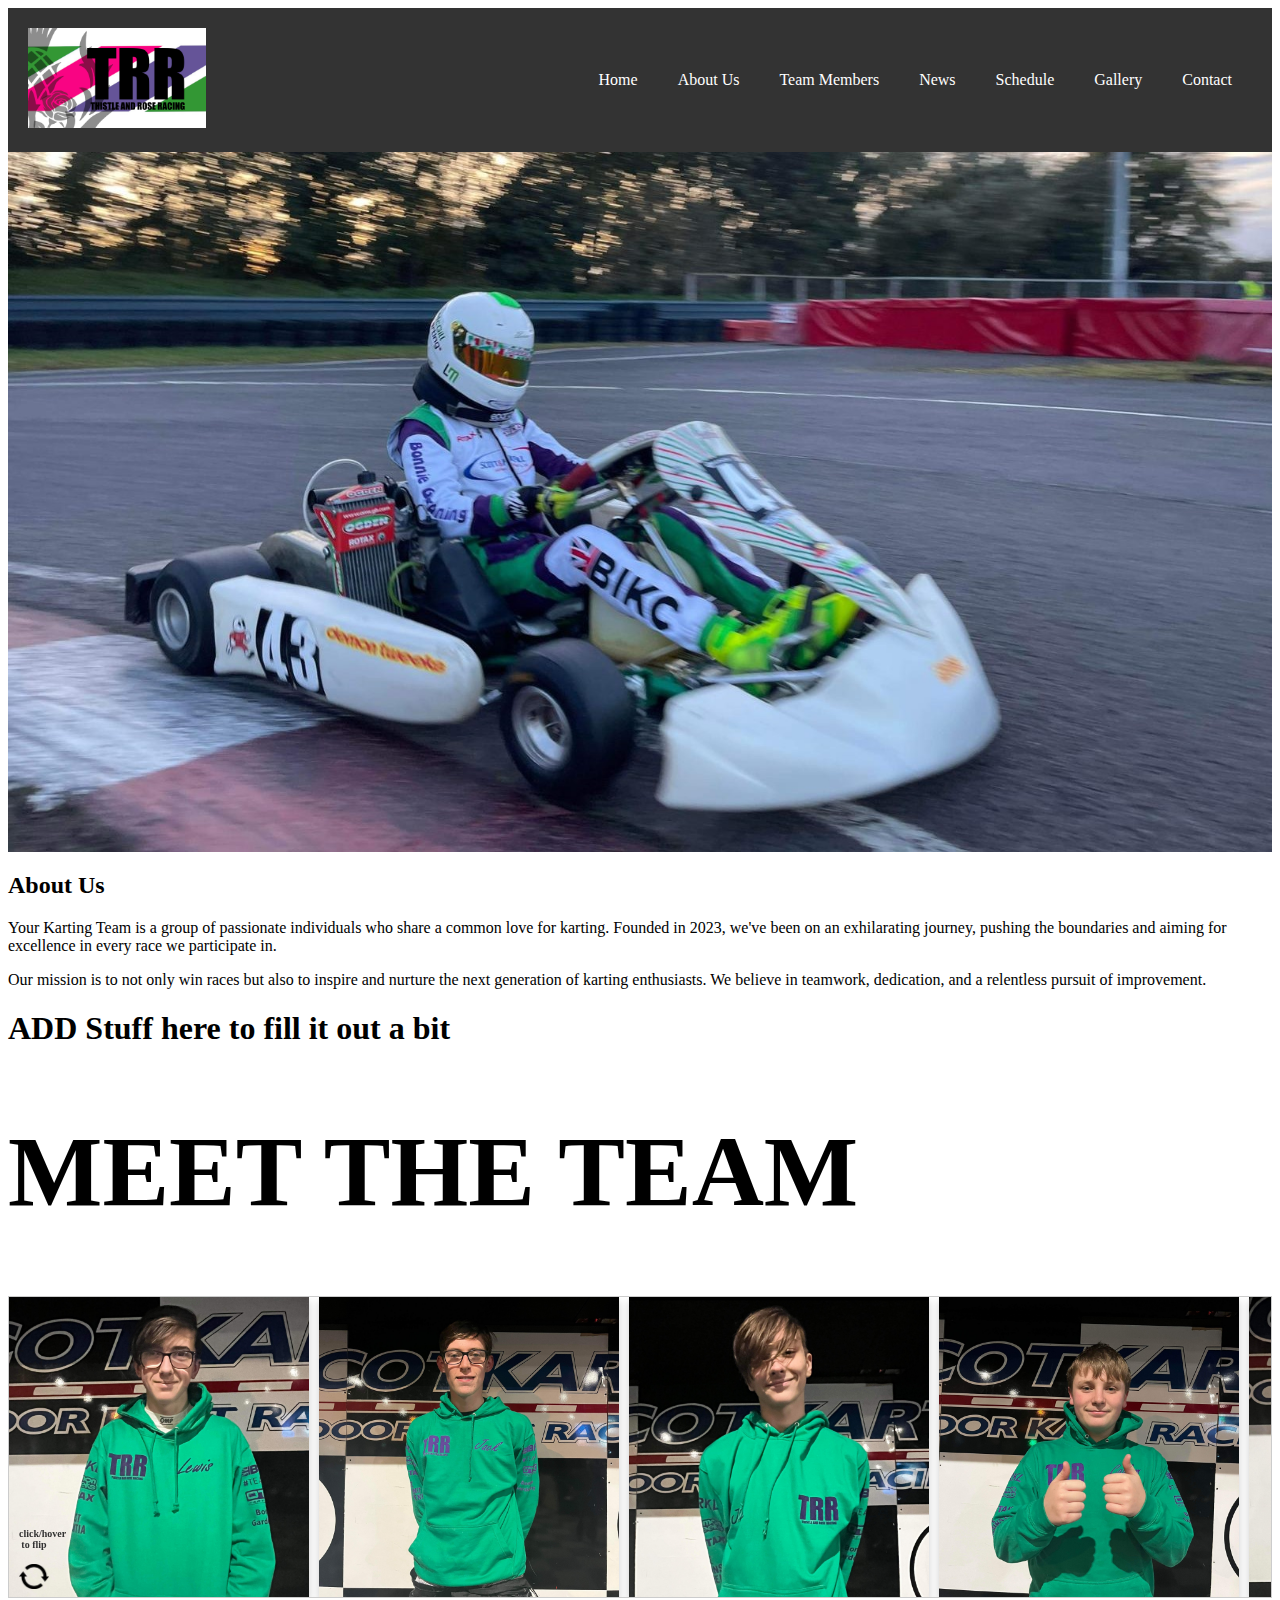
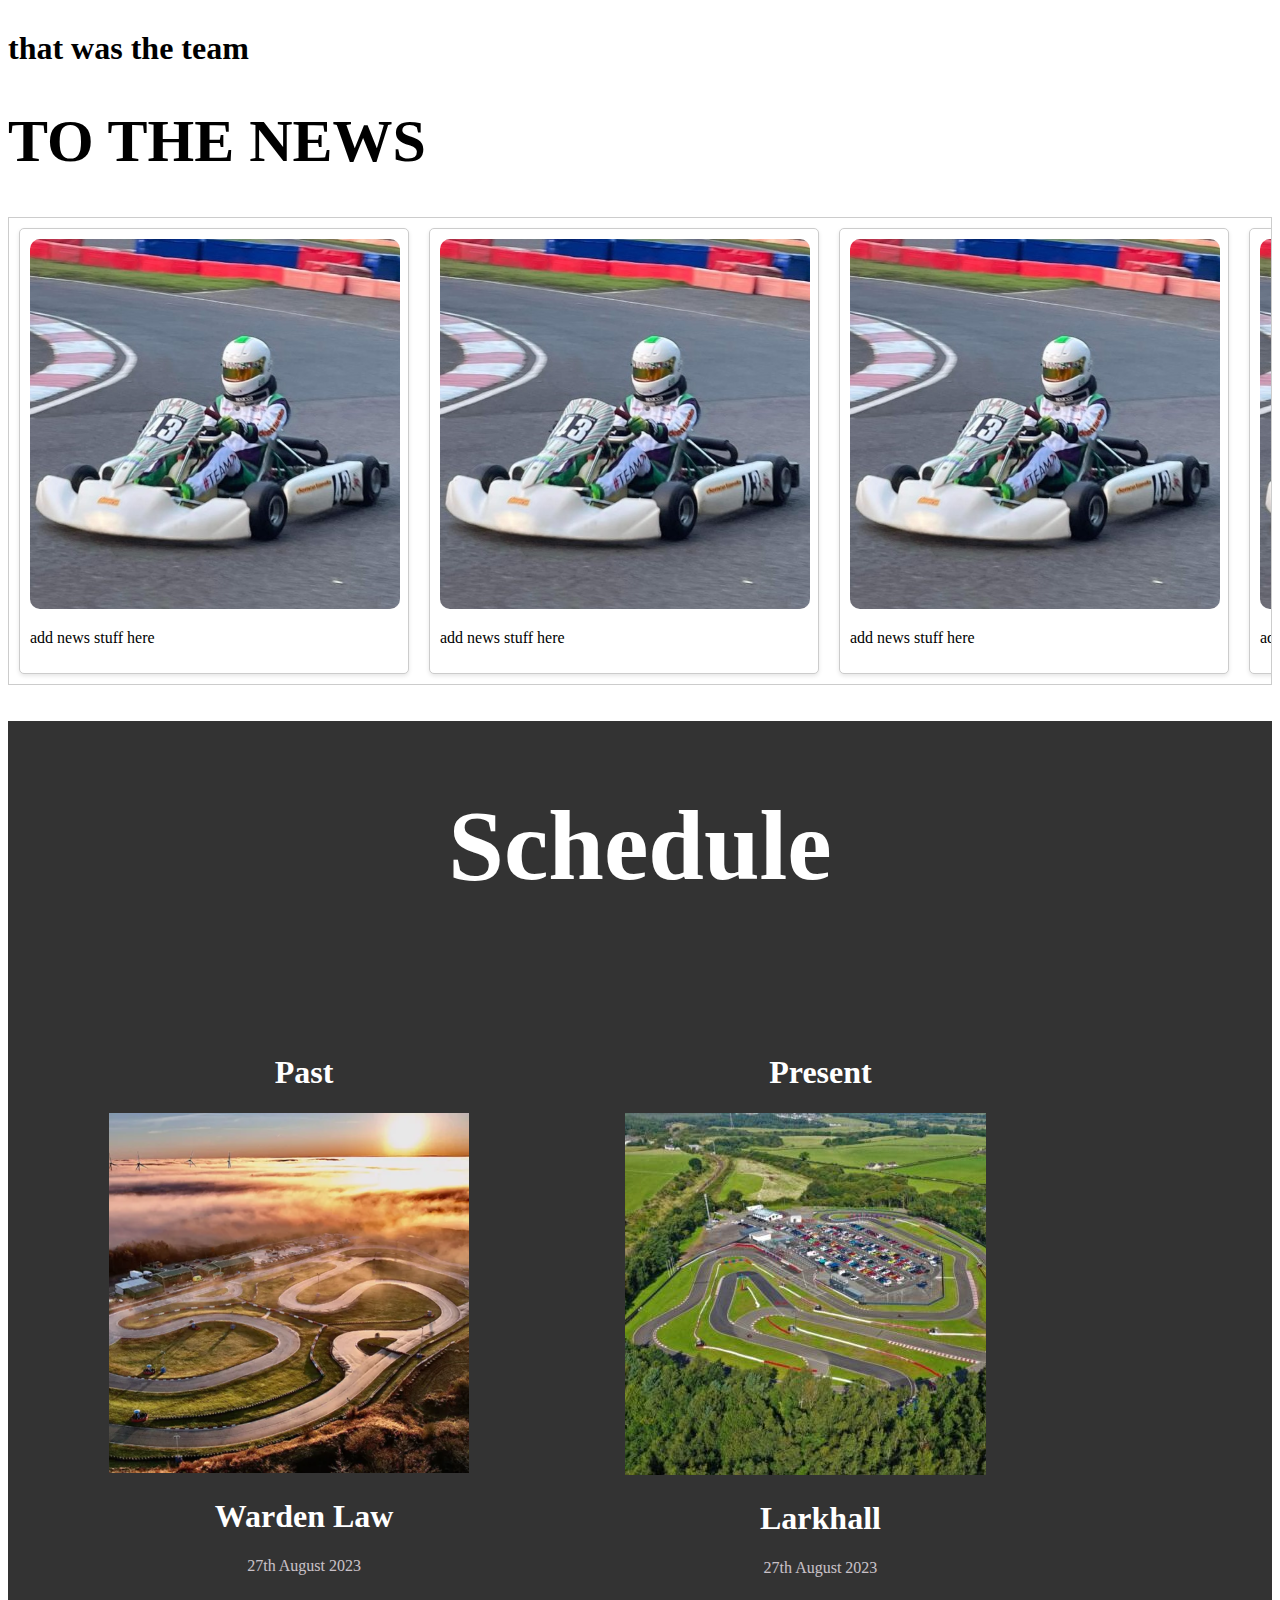
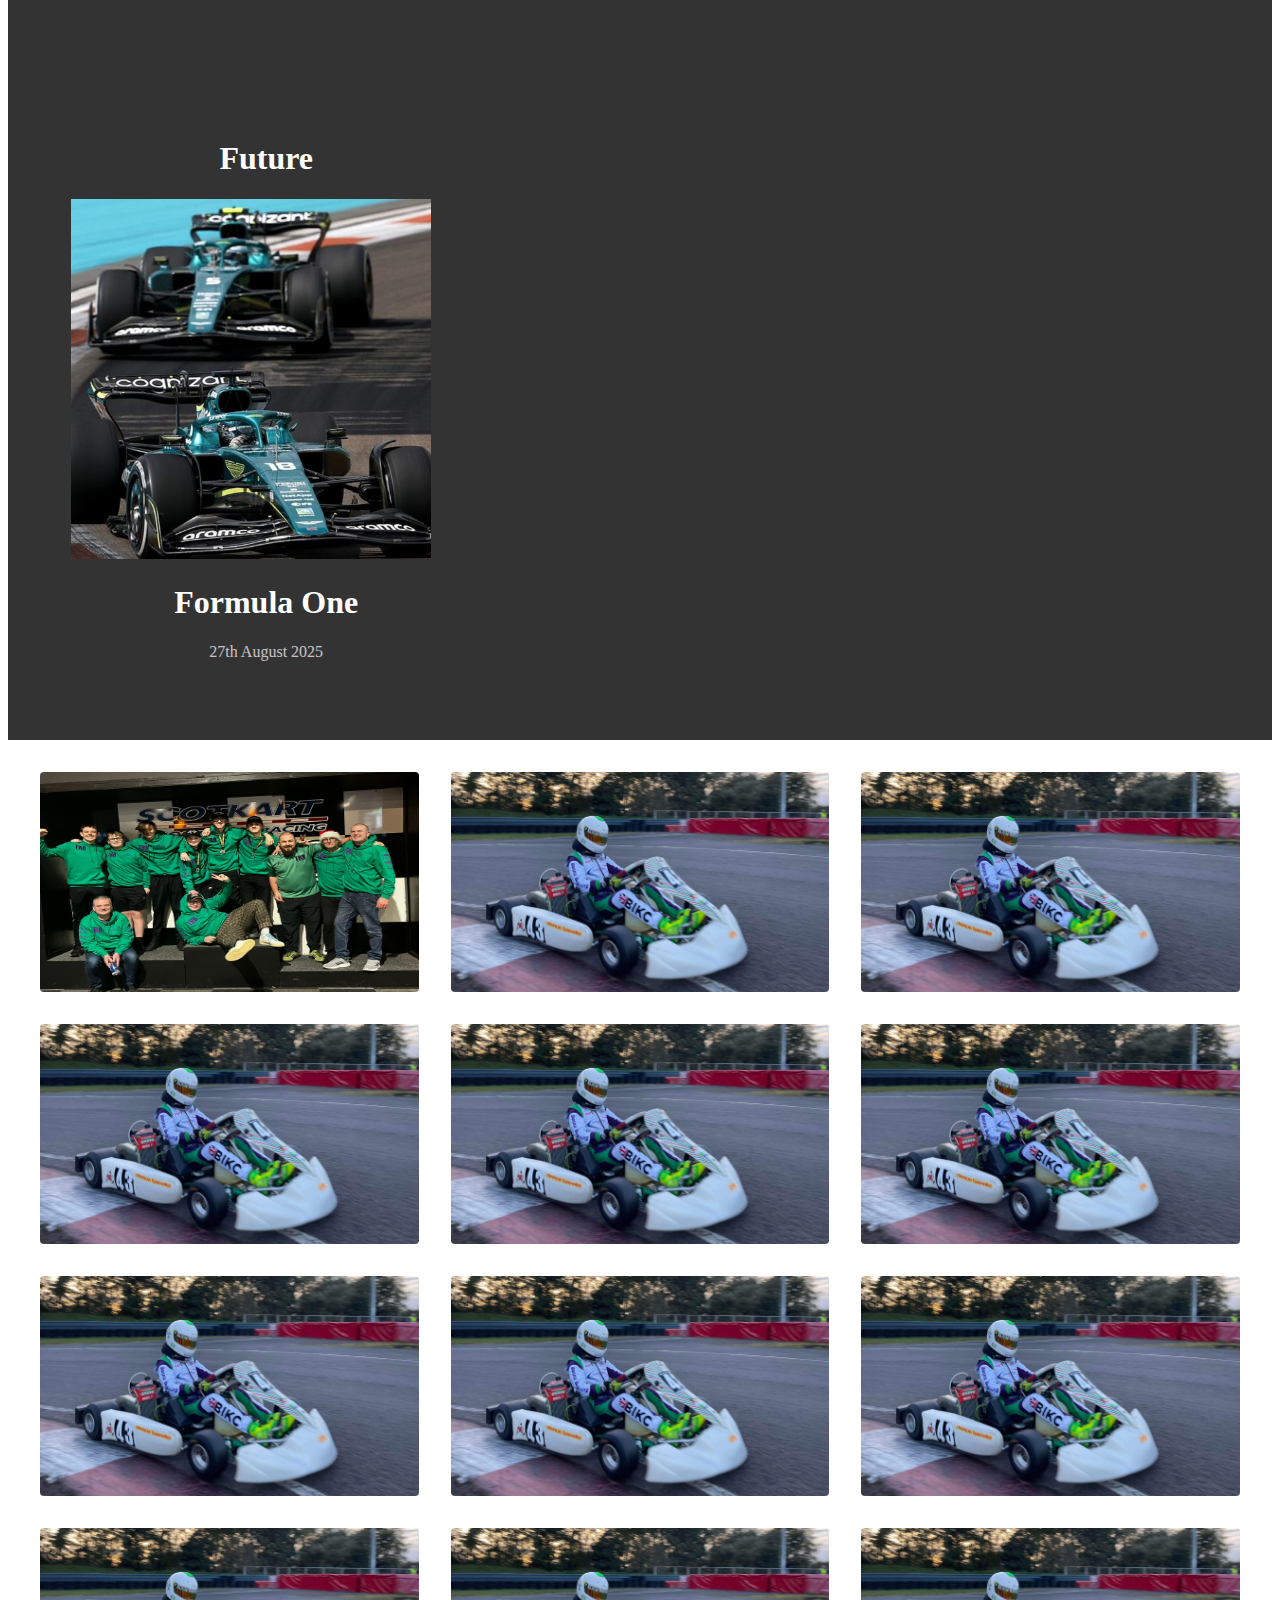
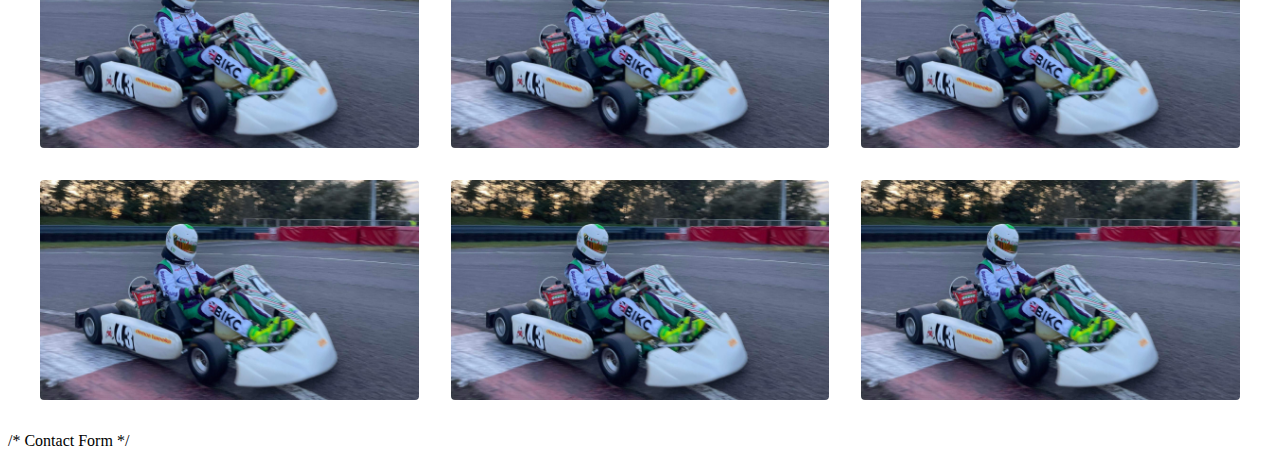
==== commit 6cef4078: "xc" ====
--- a/index.html
+++ b/index.html
@@ -272,8 +272,7 @@
 		</section>
 
 		<section id="contact">
-			<!-- Contact Information and Form goes here -->
-		</section>
+			/* Contact Form */
 	</section>
 
 </body>
--- a/css/styles.css
+++ b/css/styles.css
@@ -254,3 +254,21 @@
   padding: 10px;
 }
 
+
+
+
+/* Footer */
+
+.footer-dark {
+  padding:50px 0;
+  color:#f0f9ff;
+  background-color:#282d32;
+}
+
+.footer-dark .copyright {
+  text-align:center;
+  padding-top:24px;
+  opacity:0.3;
+  font-size:13px;
+  margin-bottom:0;
+}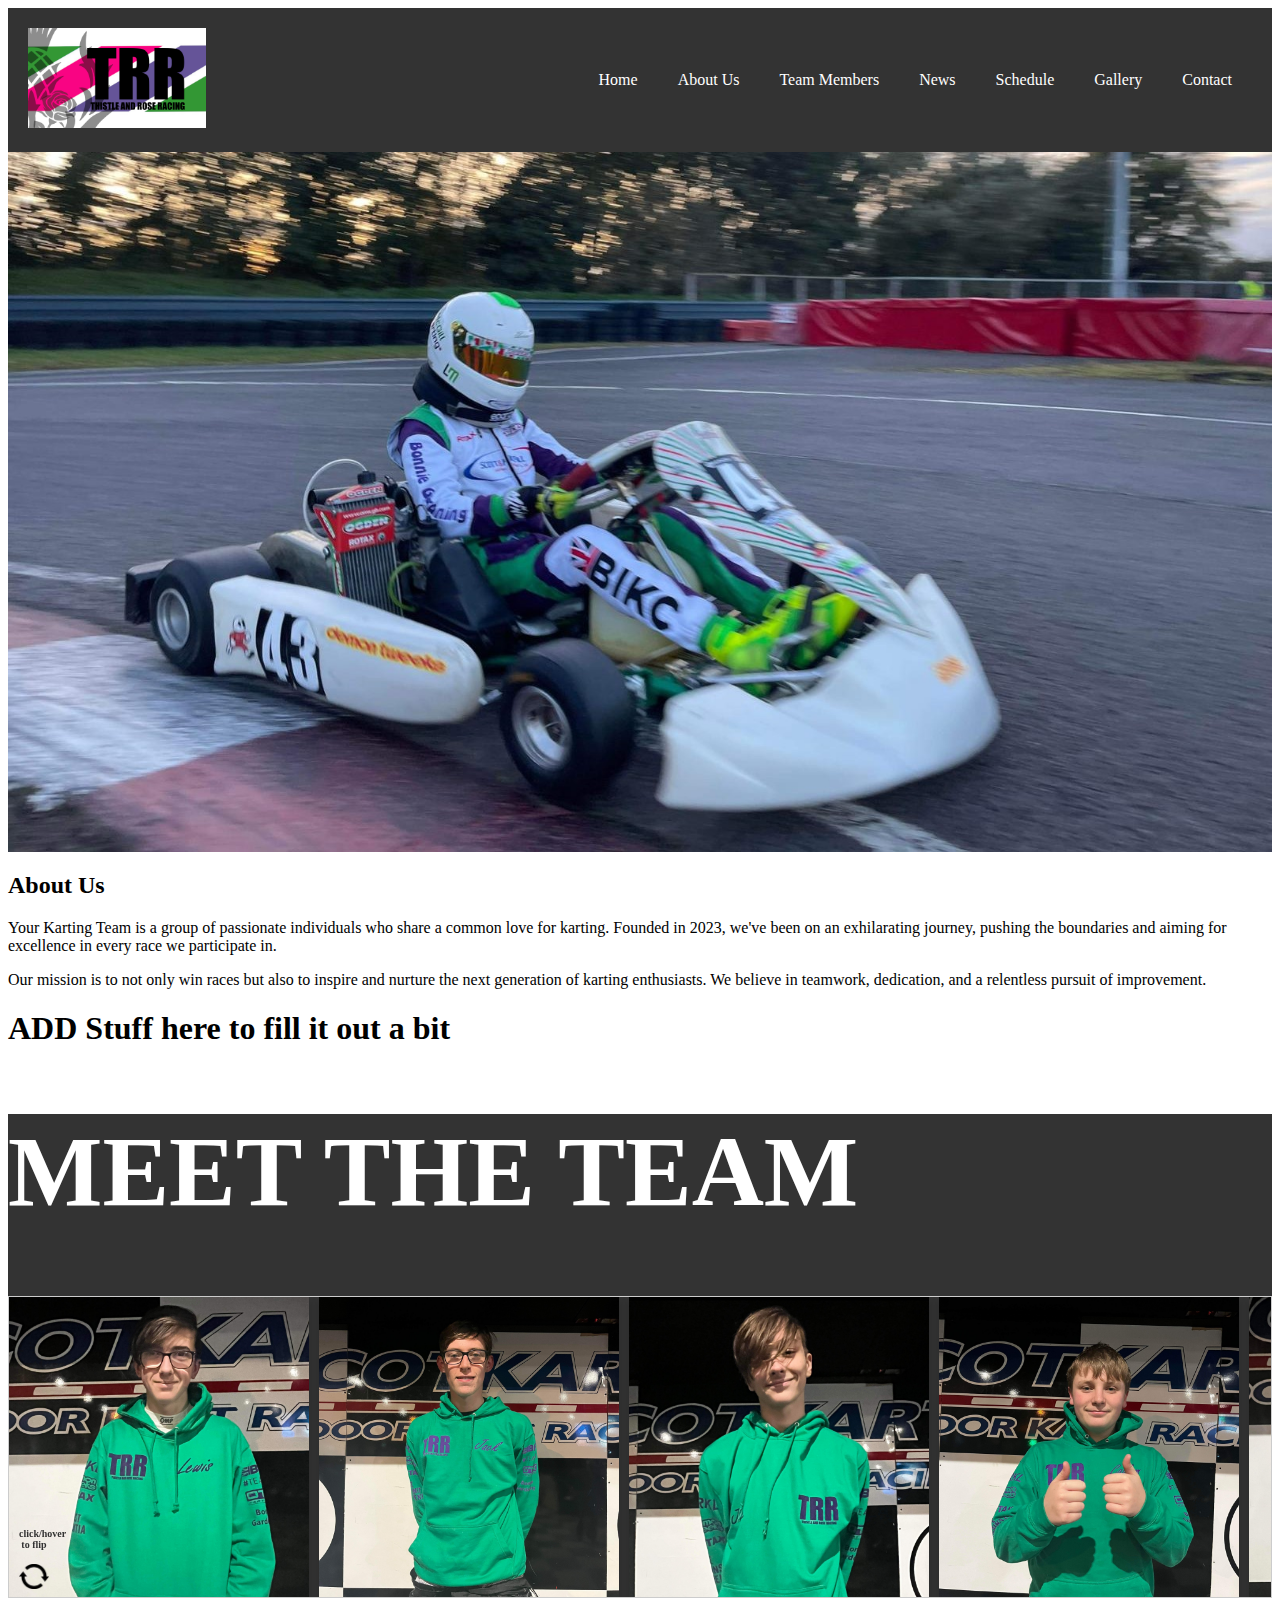
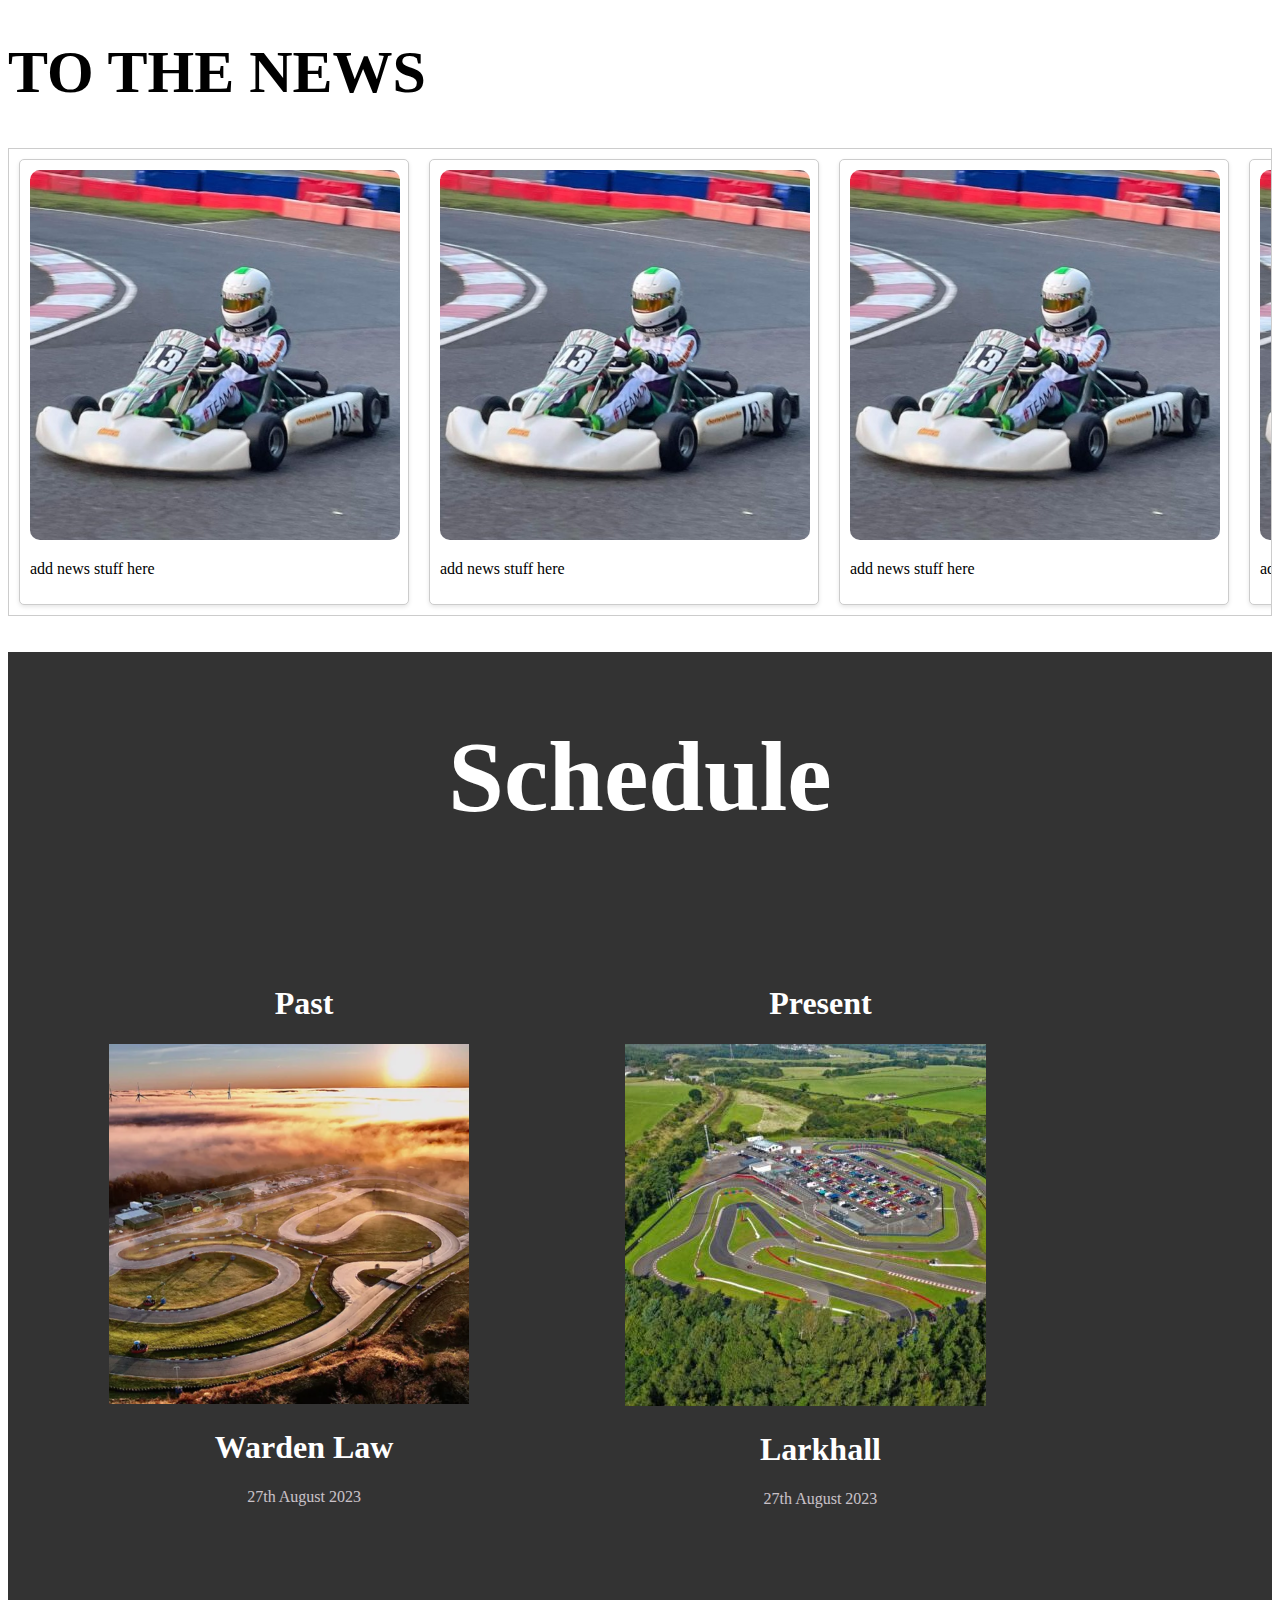
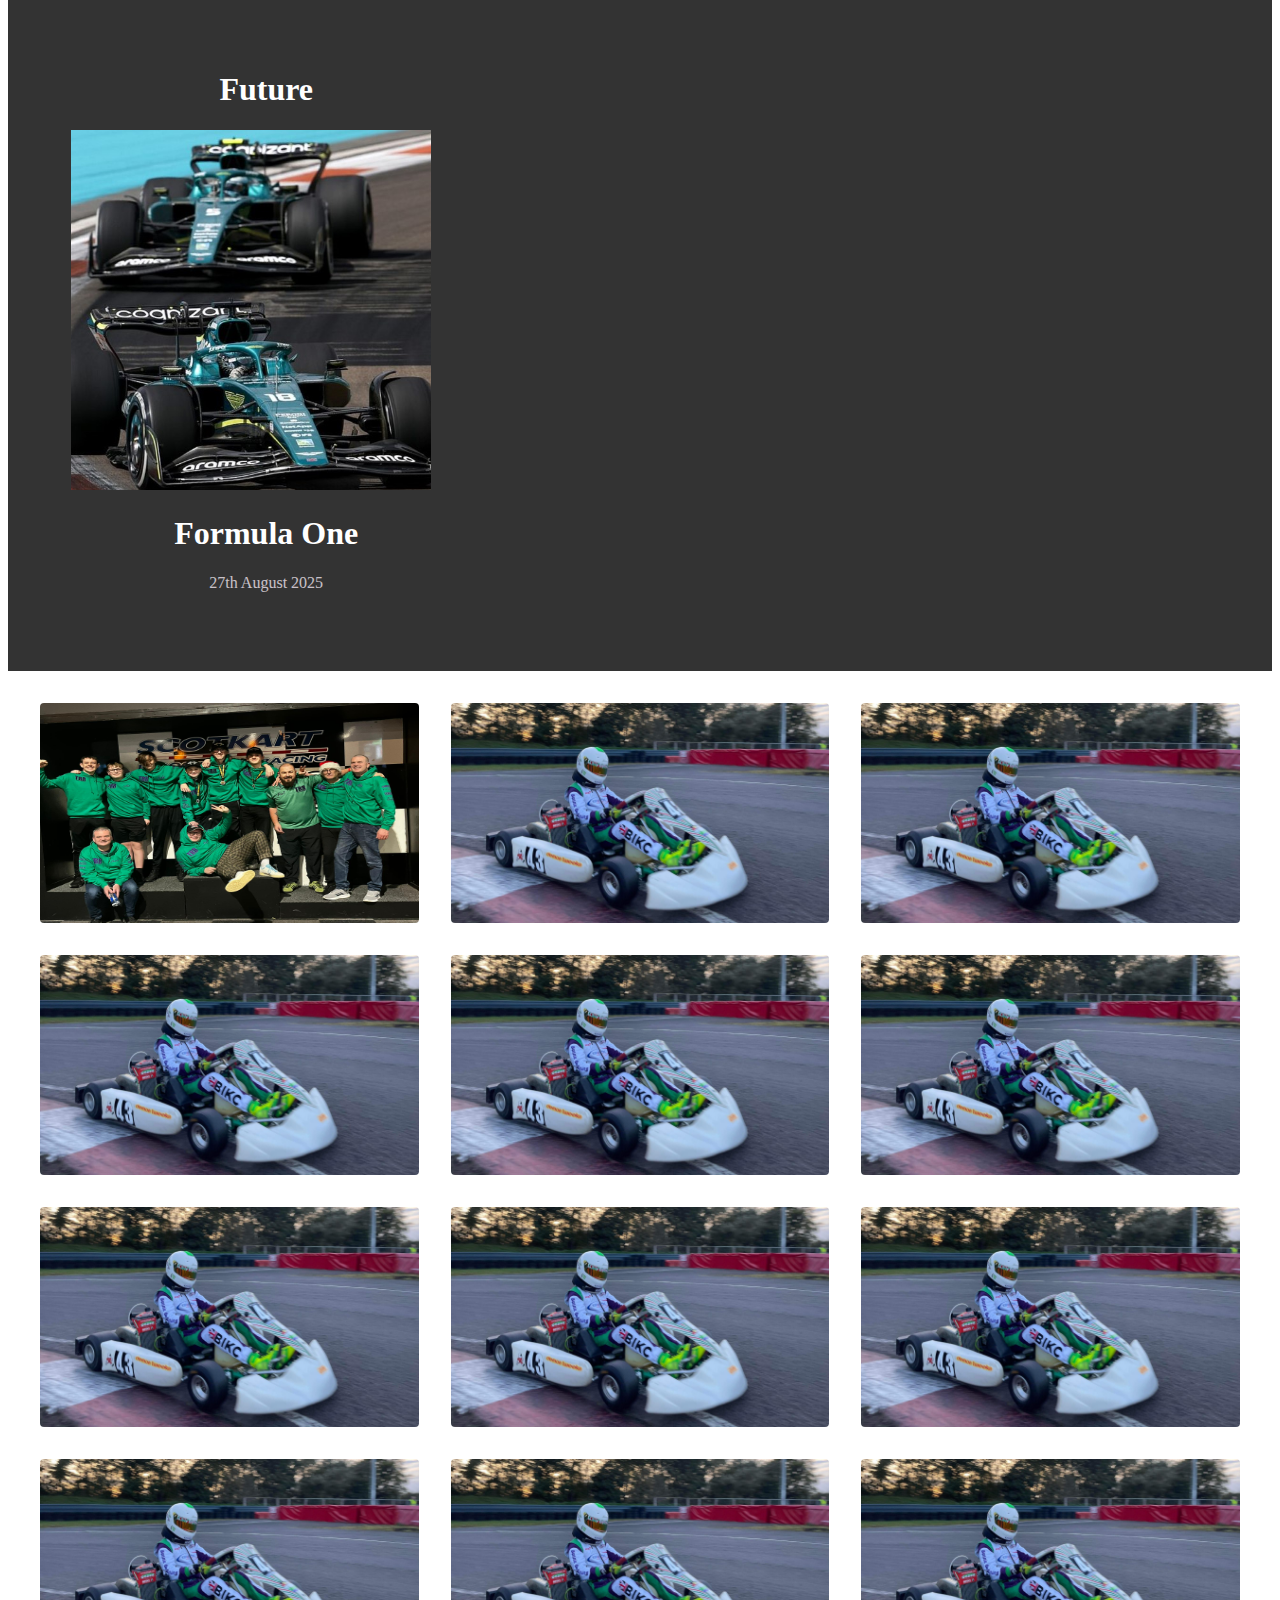
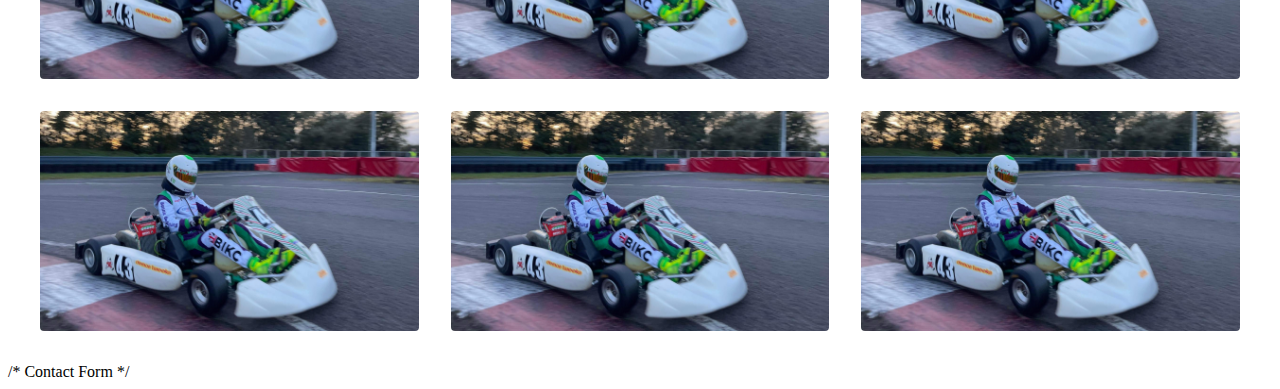
==== commit 58145805: "just adding clolour borders to sections" ====
--- a/index.html
+++ b/index.html
@@ -51,9 +51,9 @@
 			</div>
 		</section>
 
-		<section id="team">
-			
-			<h1 style="font-size:100px"> MEET THE TEAM <h1>
+		<section id="team" style=" background: #333;">
+			
+			<h1 style="font-size:100px; color: white;"> MEET THE TEAM <h1>
 			
 			
 			
@@ -170,9 +170,8 @@
   </div>
   
   
-  </div>
-  
-		<p> that was the team</p>
+ </div>
+  
 		</section>
 		
 		<section> <!-- News  -->
@@ -223,7 +222,7 @@
 		</section>
 		<br><br>
 
-		<section class="schedule">
+		<section class="schedule" >
 			
 			<h1 style="font-size:100px; text-align:center; color:white;">Schedule</h1>
 			
--- a/css/styles.css
+++ b/css/styles.css
@@ -1,11 +1,10 @@
-/* Add your CSS styles here */
-
-/* Example styles for the header */
+
 header {
     background-color: #333;
     color: #fff;
     padding: 20px 0;
     text-align: center;
+    align-items: center;
 }
 
 .page_width {
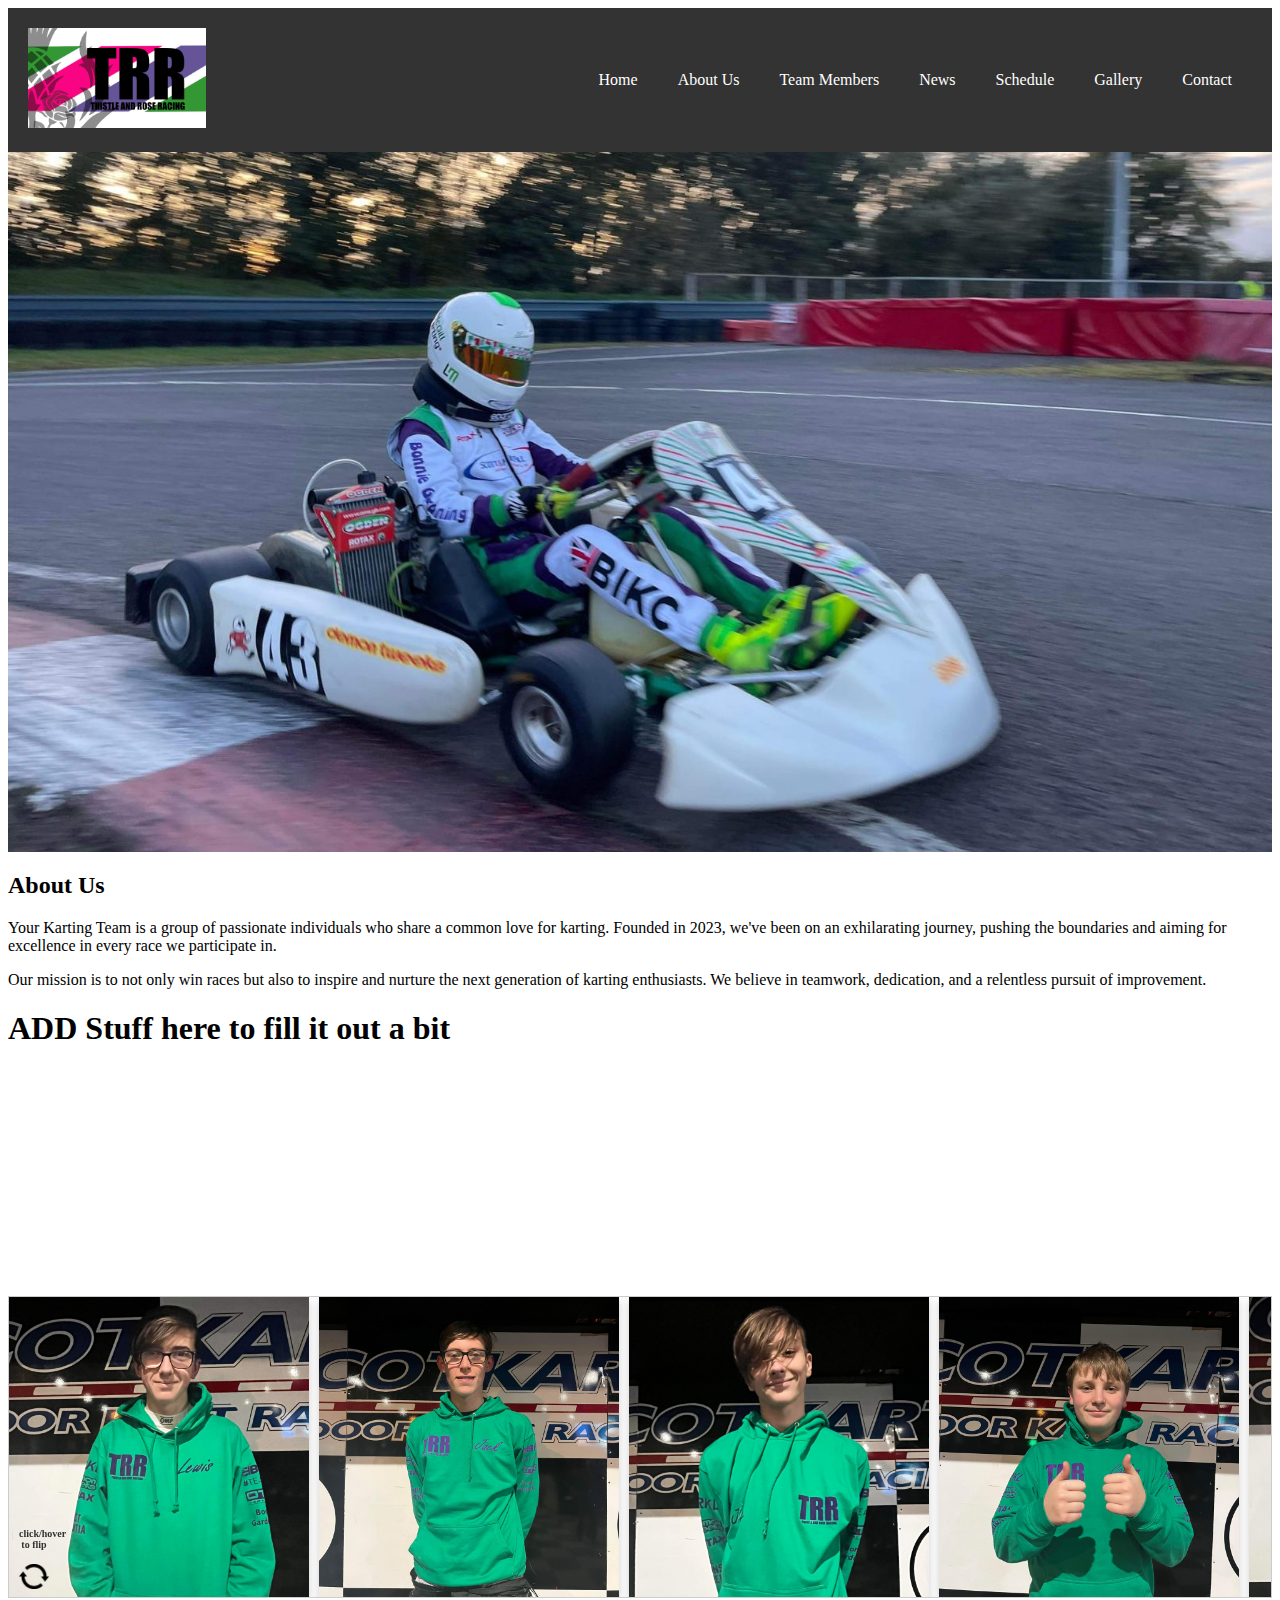
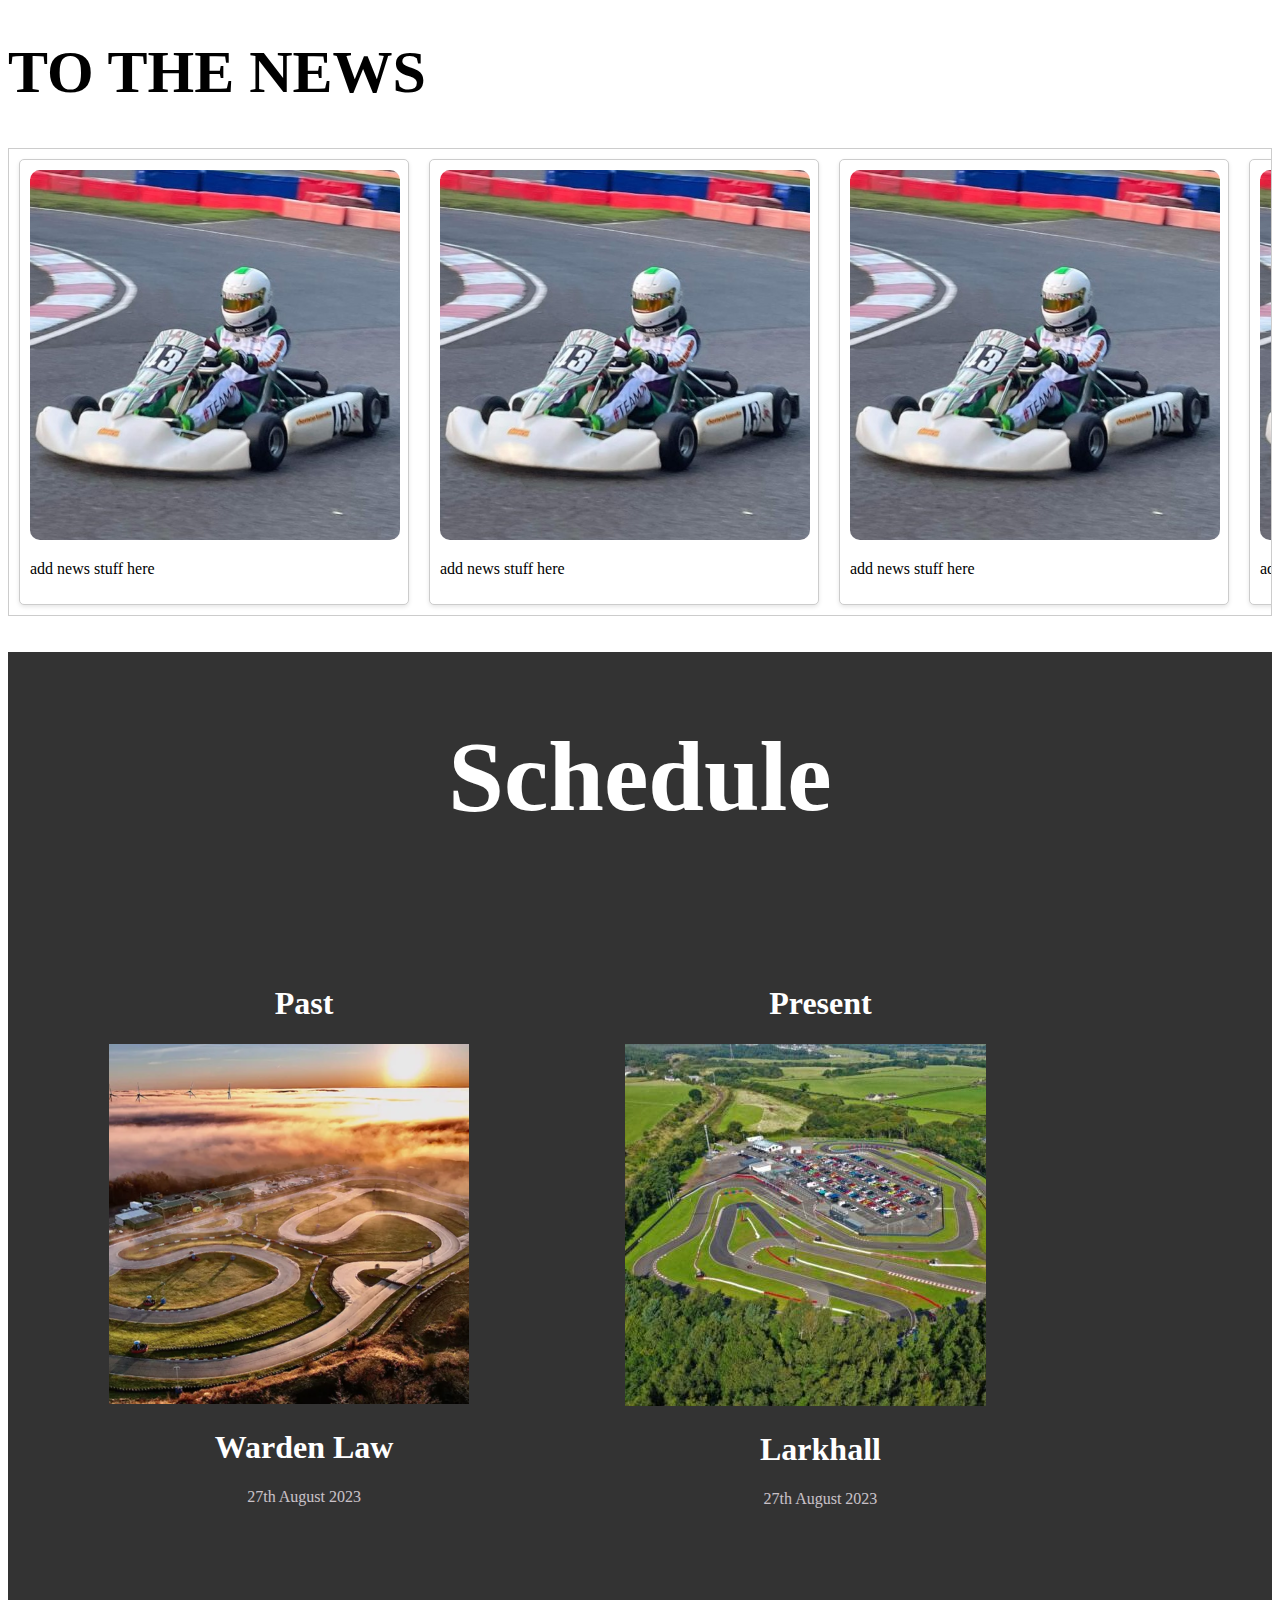
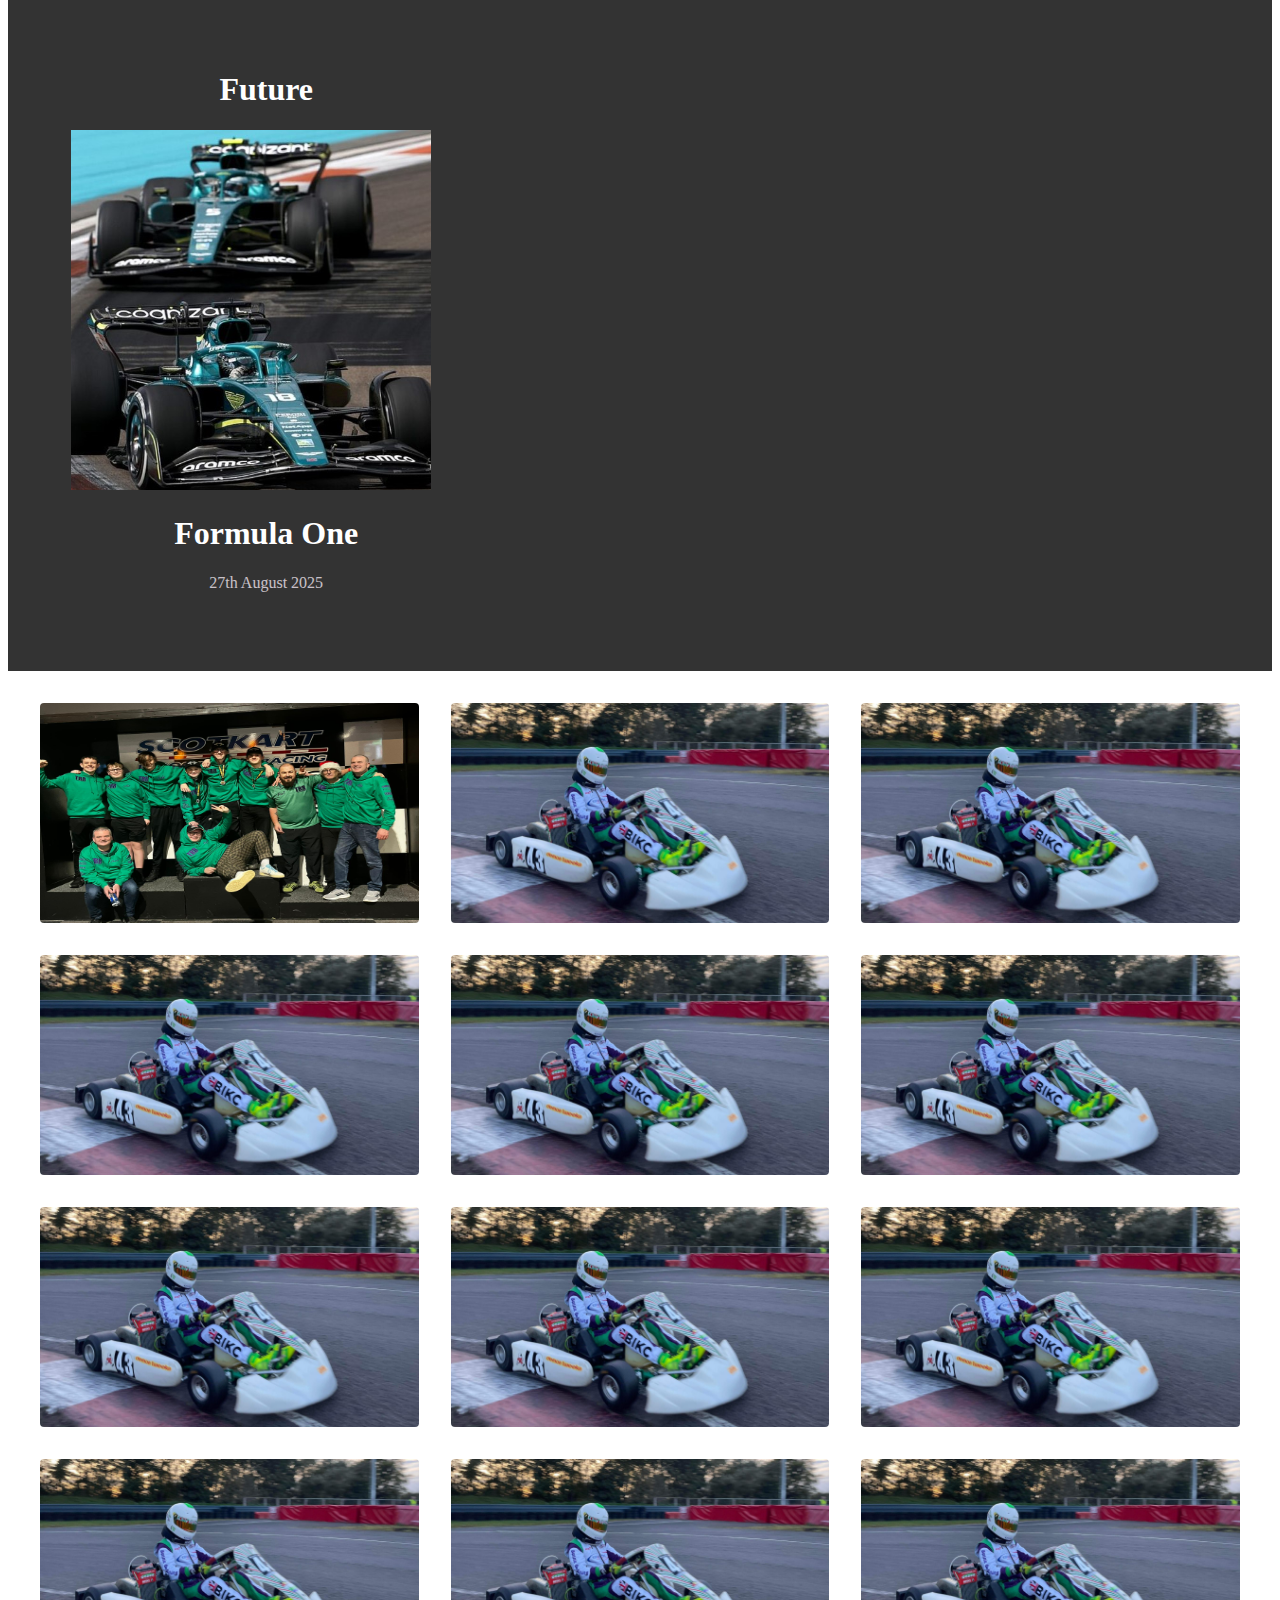
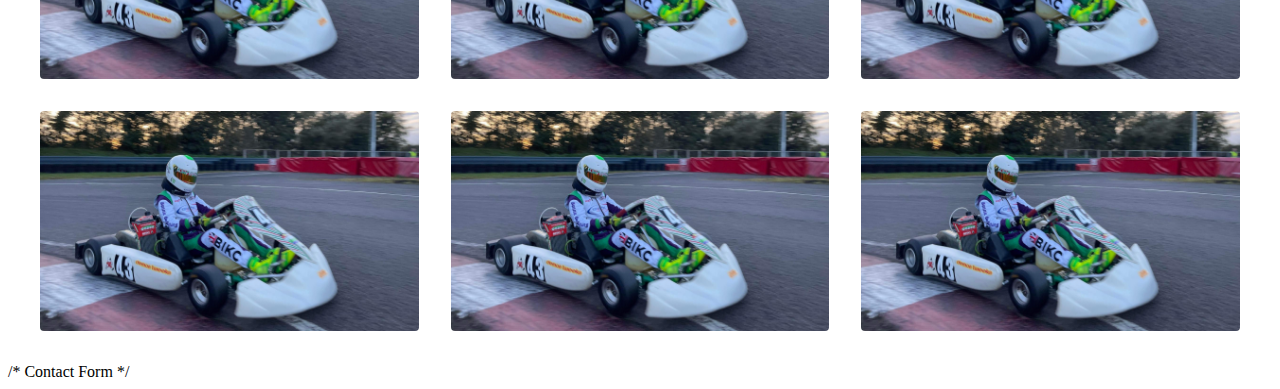
==== commit 3922af94: "Update index.html" ====
--- a/index.html
+++ b/index.html
@@ -51,7 +51,7 @@
 			</div>
 		</section>
 
-		<section id="team" style=" background: #333;">
+		<section id="team">
 			
 			<h1 style="font-size:100px; color: white;"> MEET THE TEAM <h1>
 			
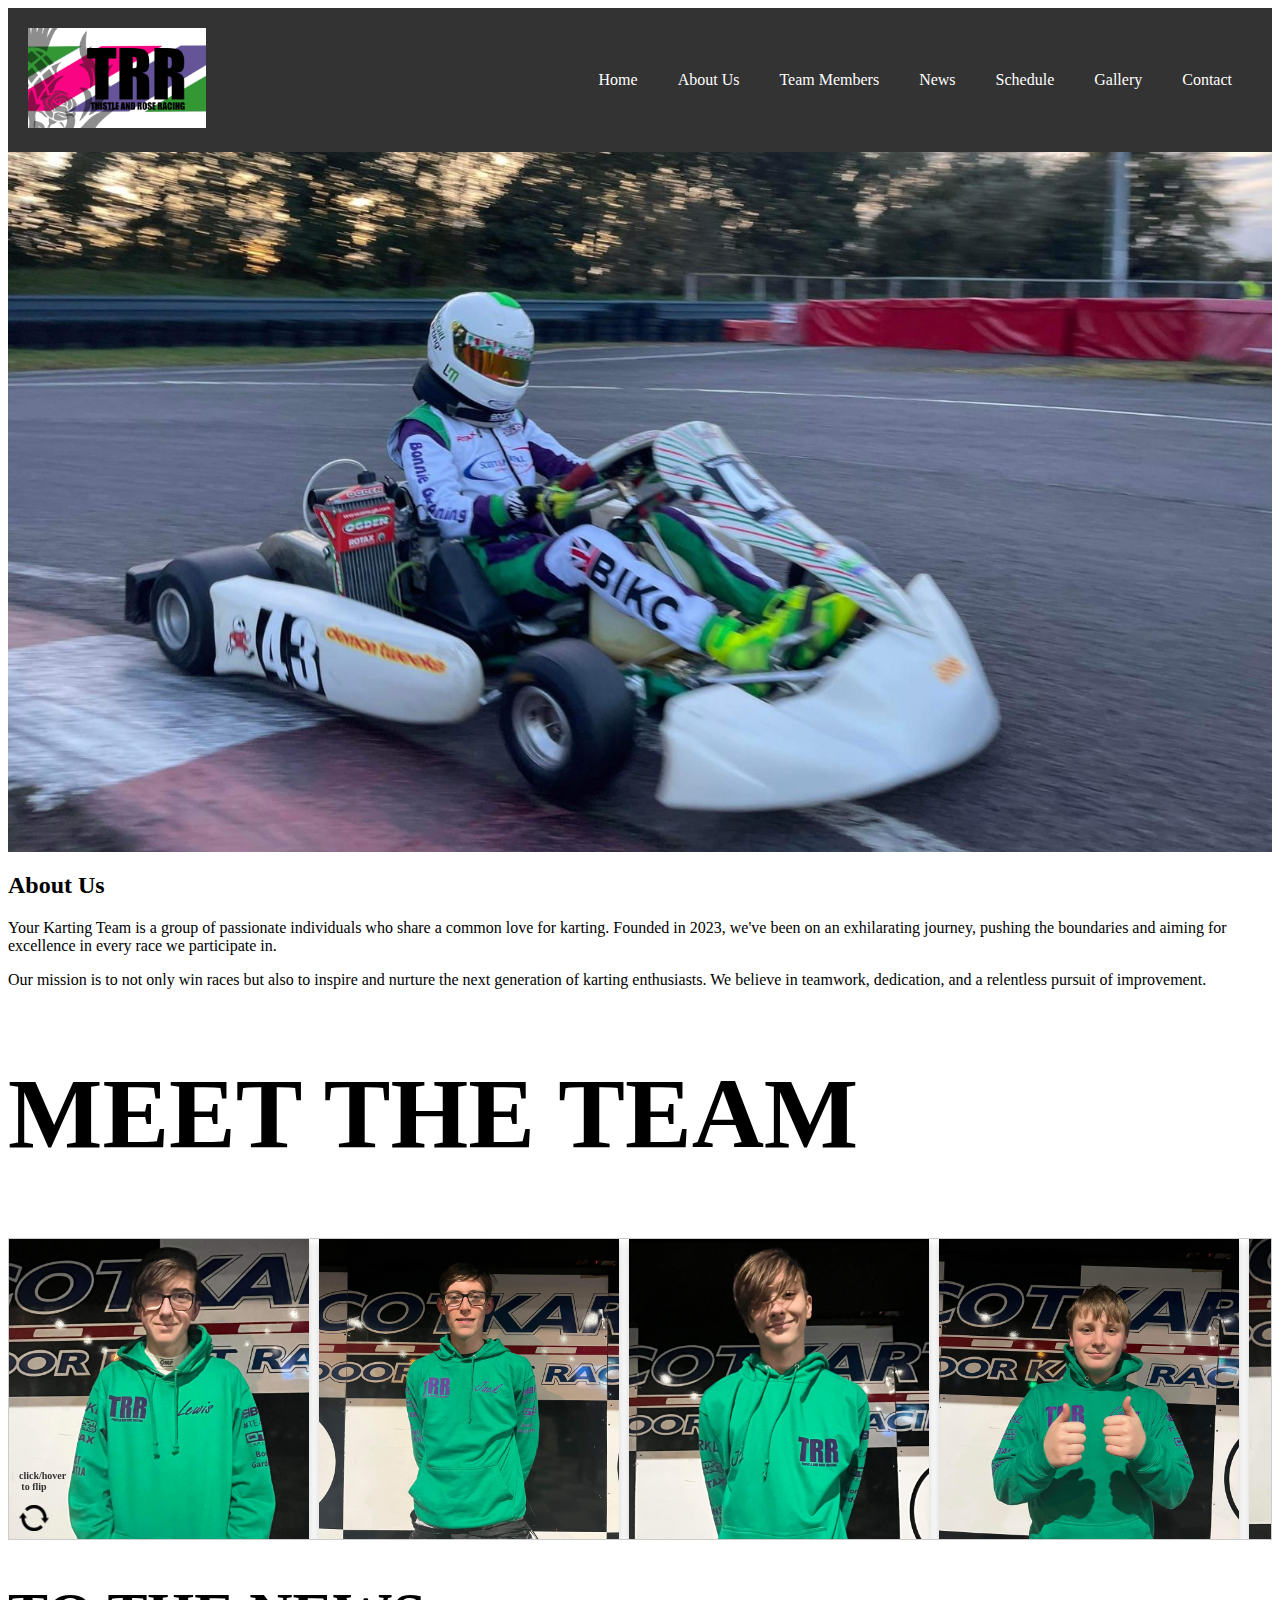
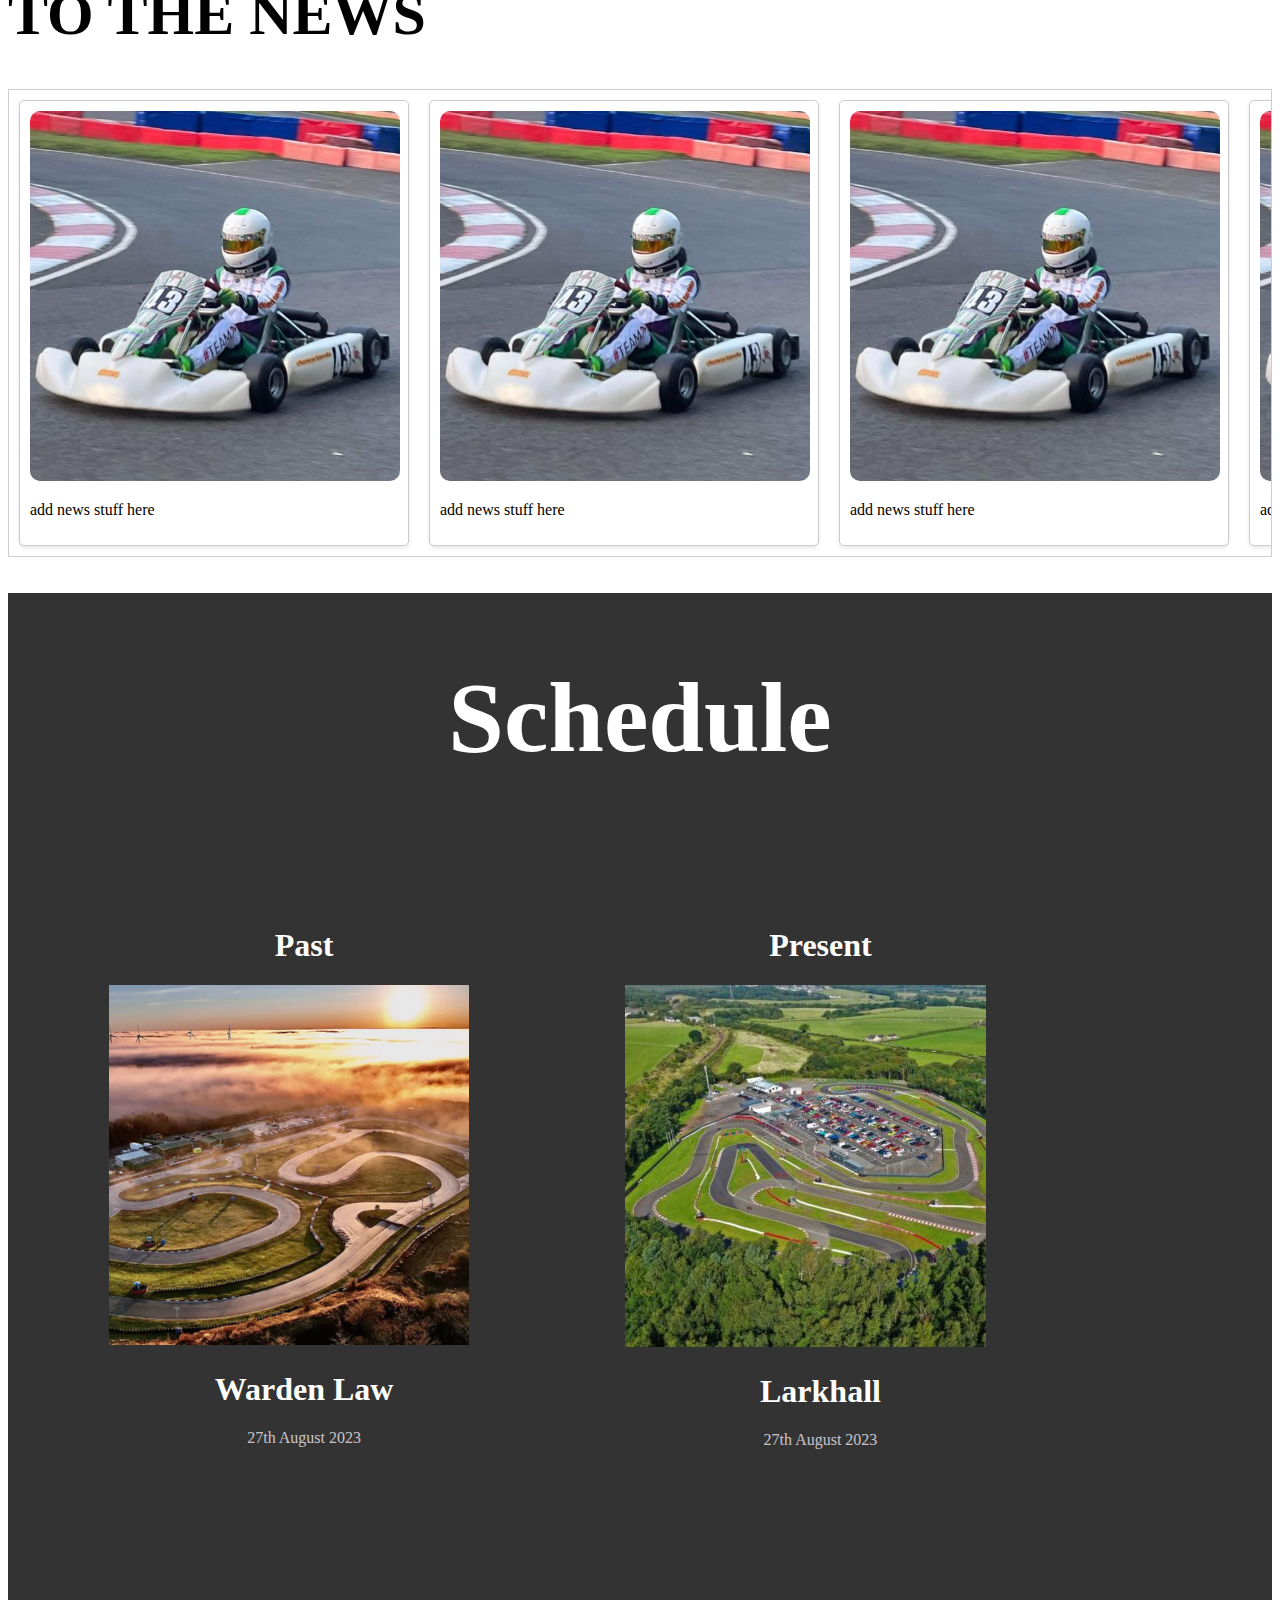
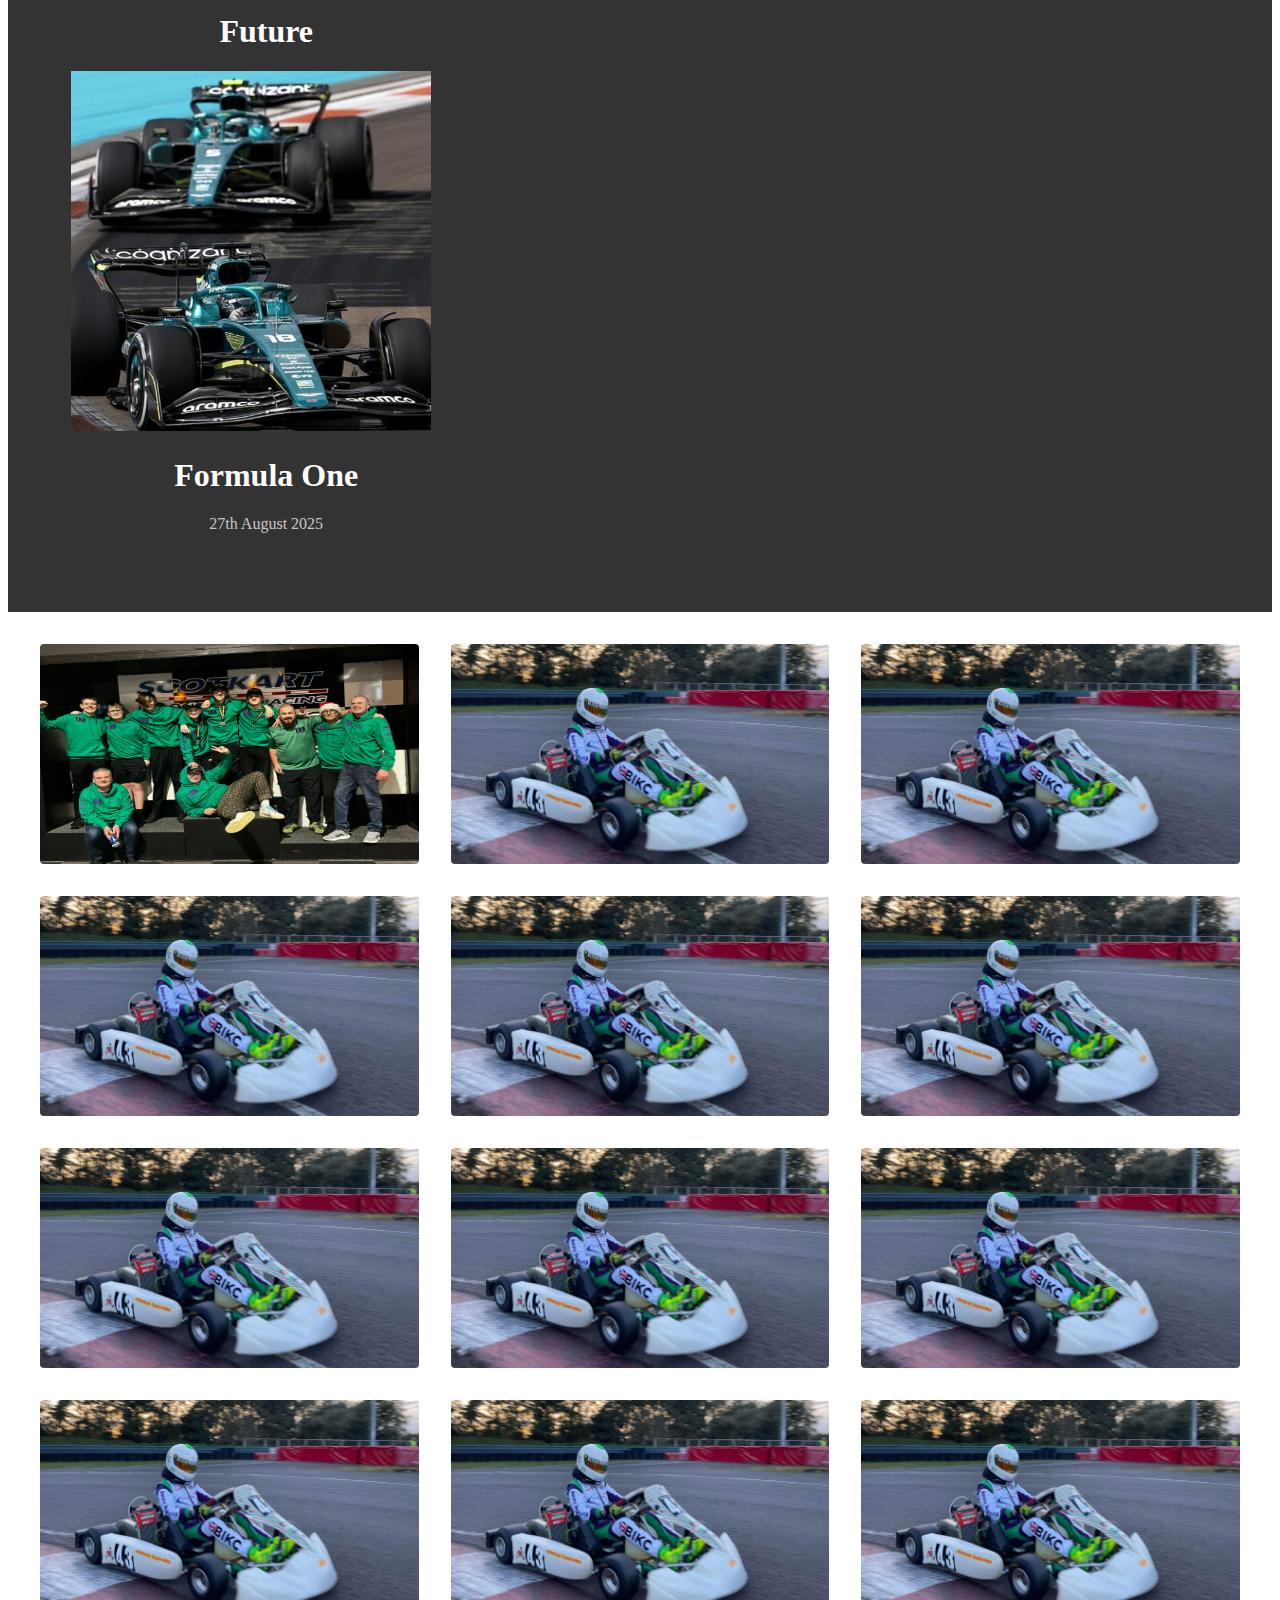
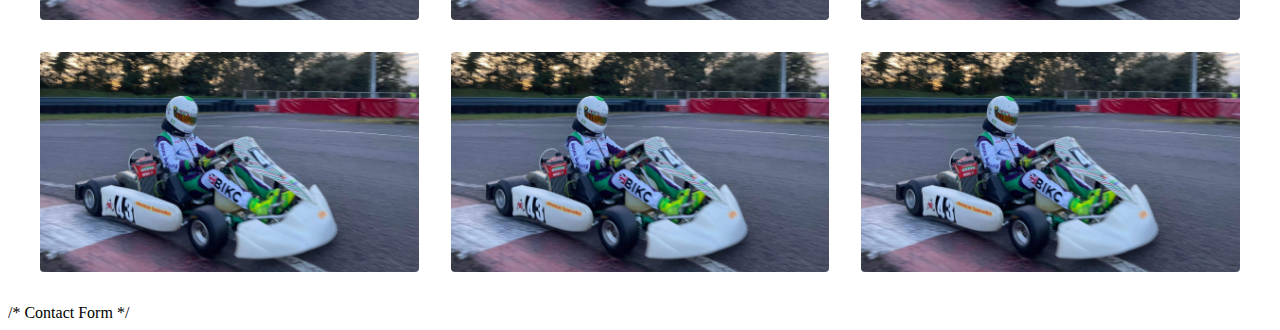
==== commit 73a0c289: "Update index.html" ====
--- a/index.html
+++ b/index.html
@@ -47,13 +47,13 @@
 				<h2>About Us</h2>
 				<p>Your Karting Team is a group of passionate individuals who share a common love for karting. Founded in 2023, we've been on an exhilarating journey, pushing the boundaries and aiming for excellence in every race we participate in.</p>
 				<p>Our mission is to not only win races but also to inspire and nurture the next generation of karting enthusiasts. We believe in teamwork, dedication, and a relentless pursuit of improvement.</p>
-				<h1 >ADD Stuff here to fill it out a bit </h1>
+				<h1
 			</div>
 		</section>
 
 		<section id="team">
 			
-			<h1 style="font-size:100px; color: white;"> MEET THE TEAM <h1>
+			<h1 style="font-size:100px;"> MEET THE TEAM <h1>
 			
 			
 			
